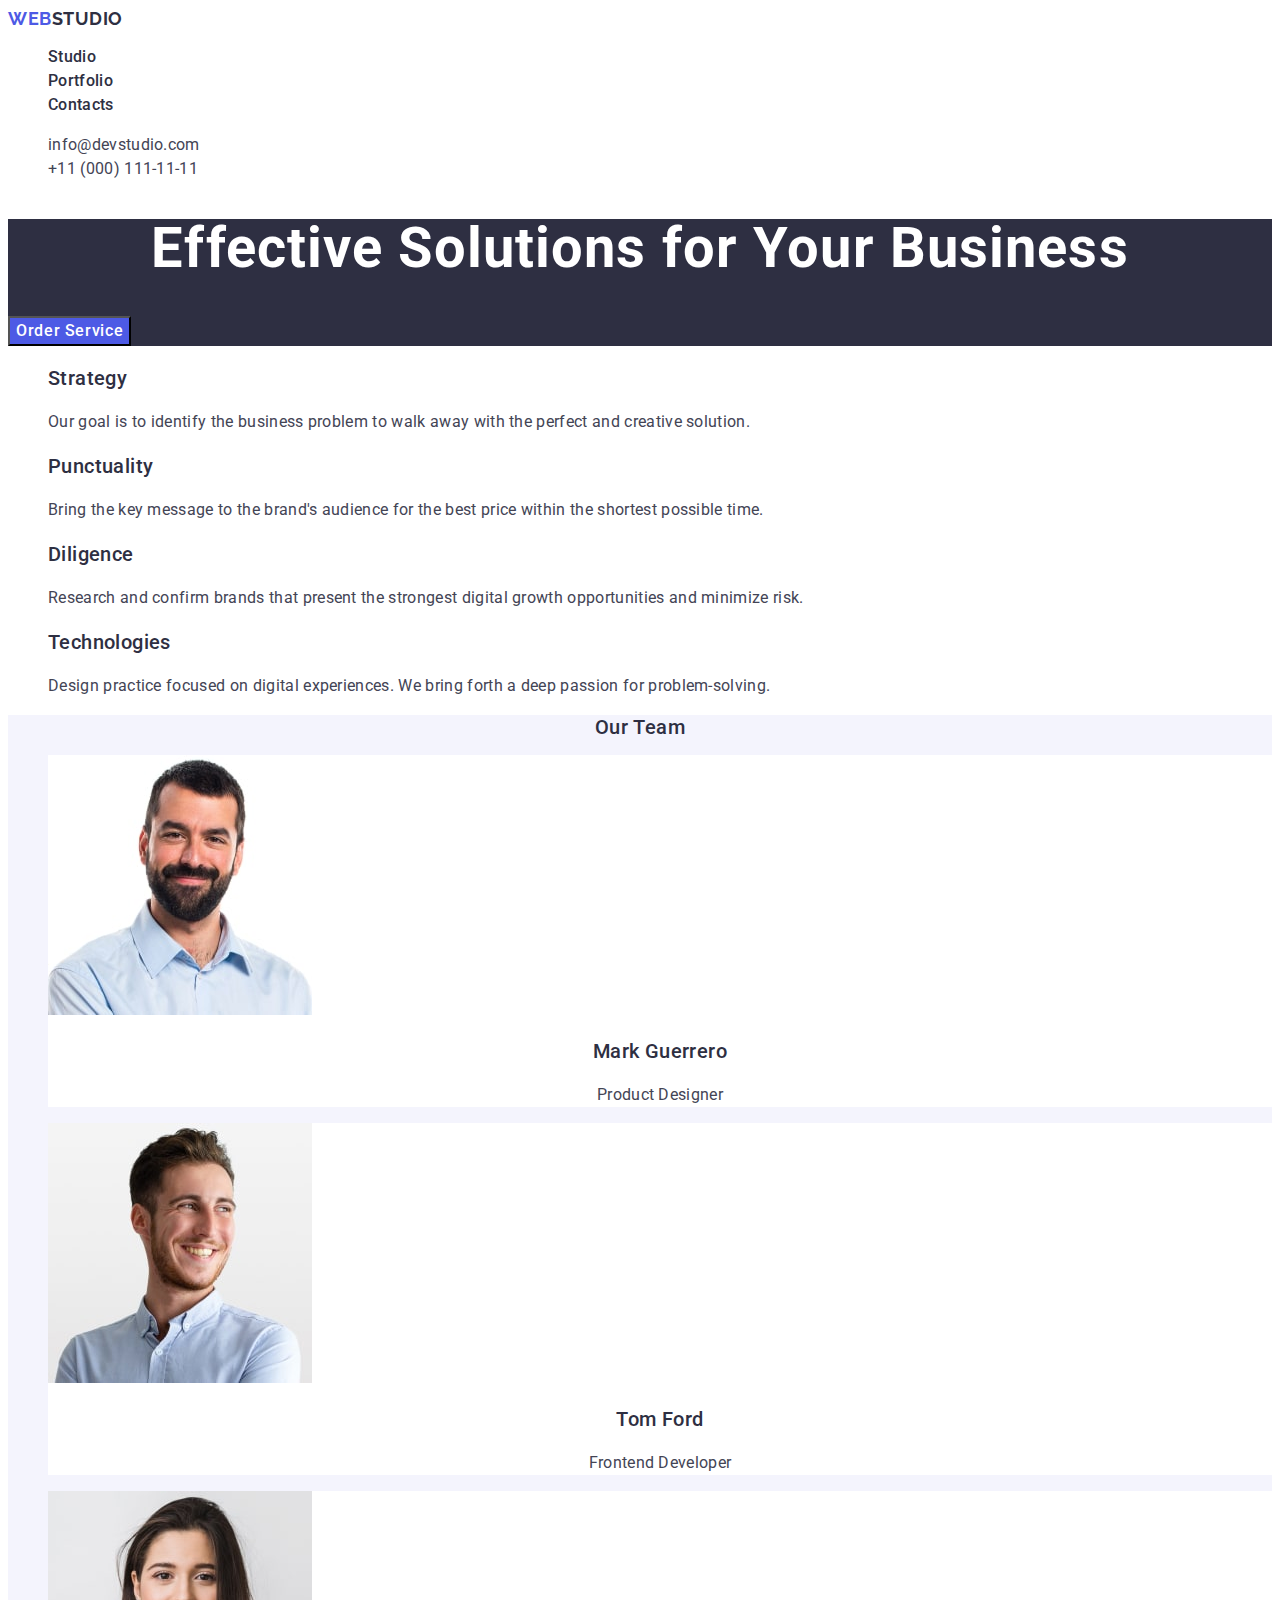
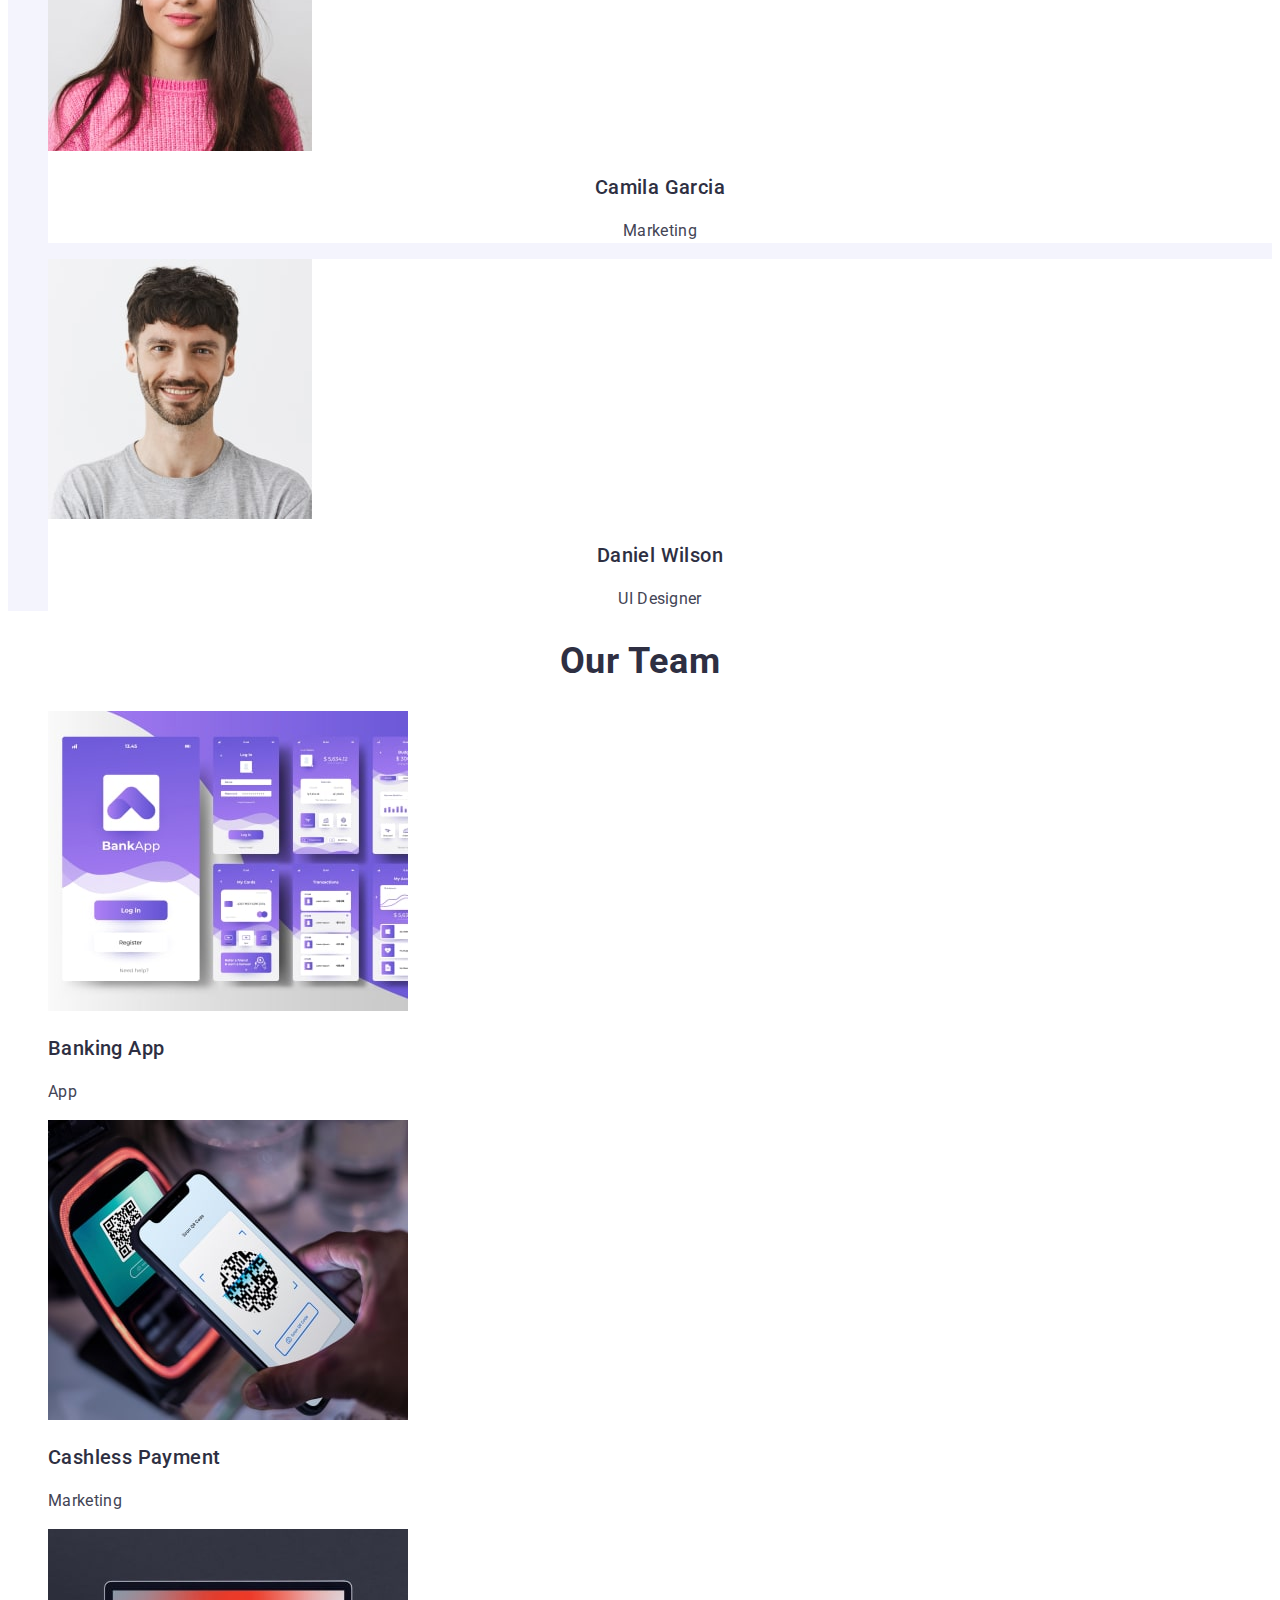
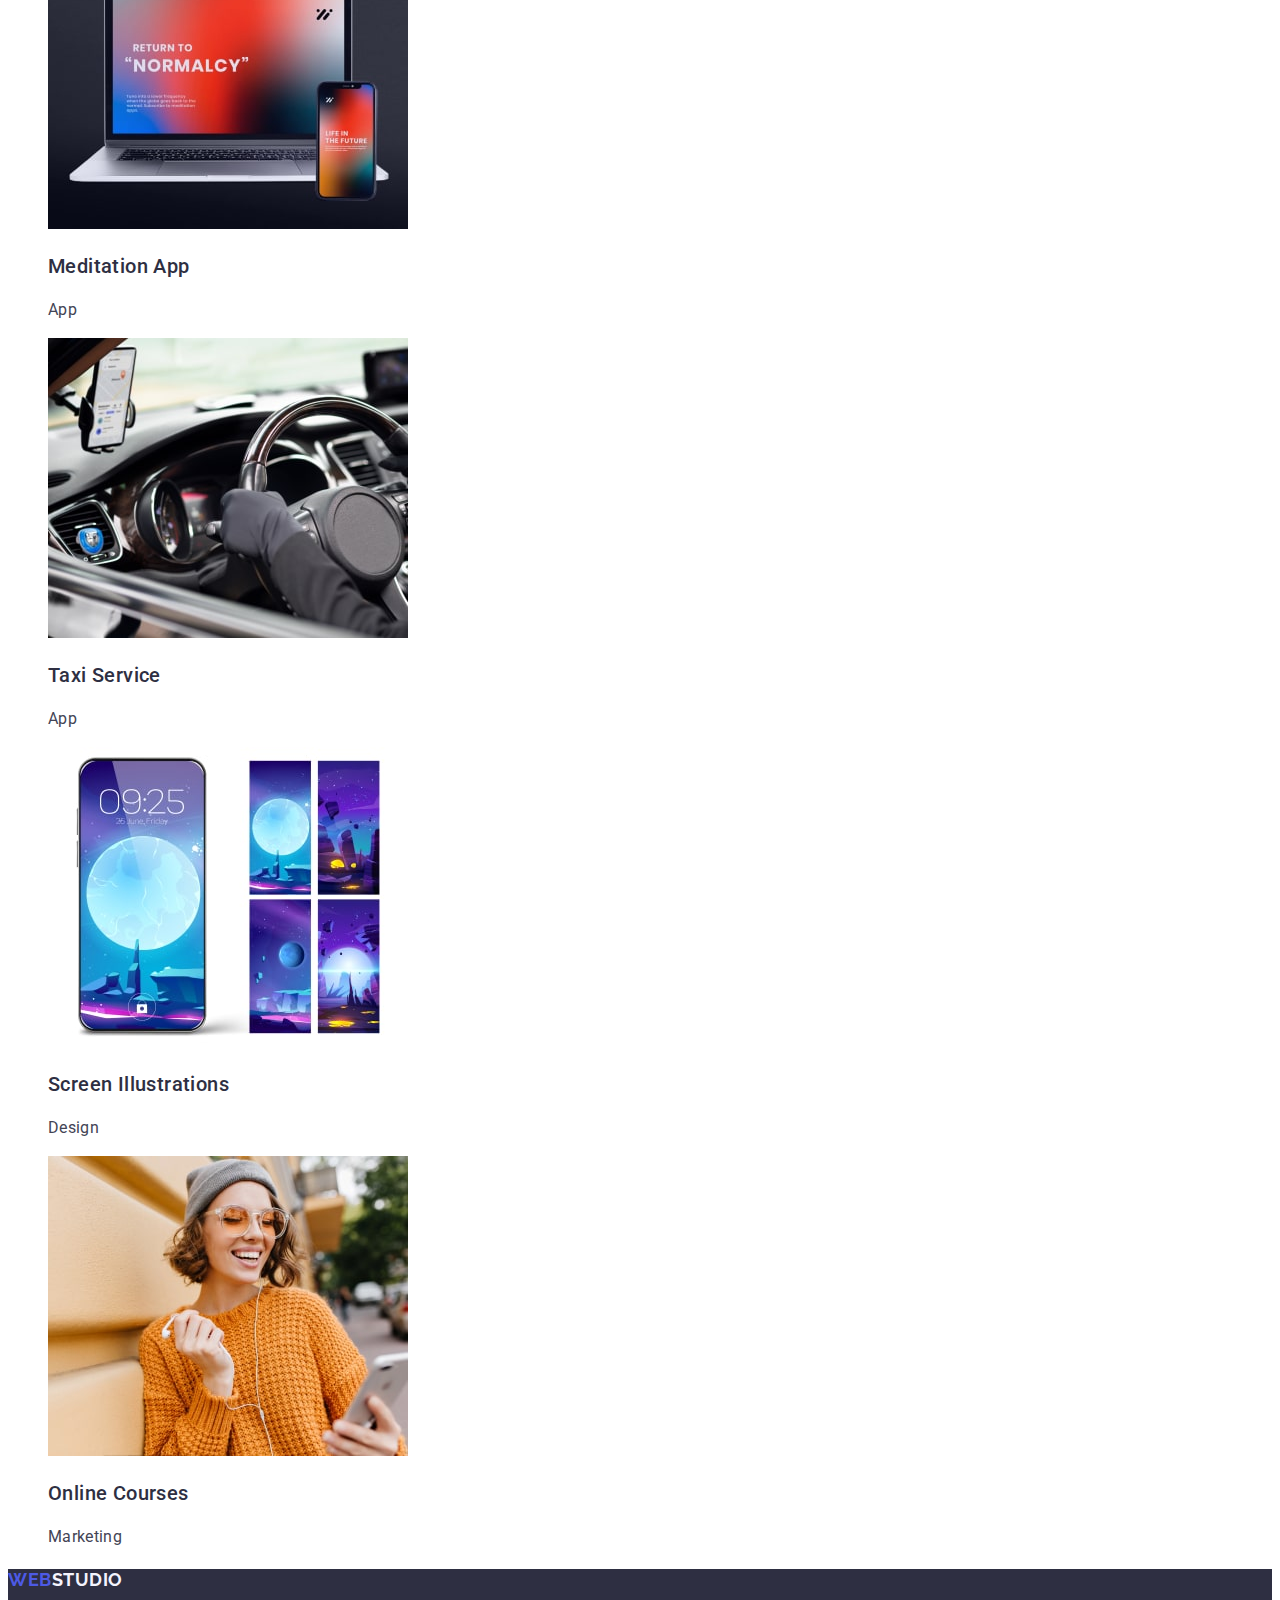
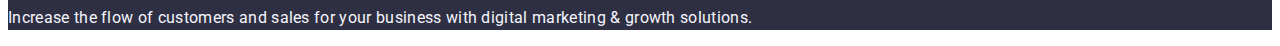
==== index.html @ 0f625dd1 "css style" ====
<!DOCTYPE html>
<html lang="en">
<head>
    <meta charset="UTF-8">
    <meta name="viewport" content="width=device-width, initial-scale=1.0">
    <title>Web Studio</title>

    <link rel="stylesheet" href="https://cdnjs.cloudflare.com/ajax/libs/modern-normalize/2.0.0/modern-normalize.min.css"
        integrity="sha512-4xo8blKMVCiXpTaLzQSLSw3KFOVPWhm/TRtuPVc4WG6kUgjH6J03IBuG7JZPkcWMxJ5huwaBpOpnwYElP/m6wg=="
        crossorigin="anonymous" referrerpolicy="no-referrer" />


    <link rel="stylesheet" href="./css/styles.css">
    <link rel="preconnect" href="https://fonts.googleapis.com">
    <link rel="preconnect" href="https://fonts.gstatic.com" crossorigin>
    <link href="https://fonts.googleapis.com/css2?family=Raleway:wght@700&family=Roboto:wght@400;500;700&display=swap"
        rel="stylesheet">
</head>
<!-- ======= HEADER ======= -->
<body>
    <header class="page-header">

        <nav class="header-nav">
            <a class="logo header-logo" href="./index.html">Web<span class="logo-part">Studio</span></a>
            <ul class="nav-list">
                <li class="nav-item"><a class="nav-link" href="./index.html">Studio</a></li>
                <li class="nav-item"><a class="nav-link" href="">Portfolio</a></li>
                <li class="nav-item"><a class="nav-link" href="">Contacts</a></li>
            </ul>
        </nav>
        <!-- ======= ADDRESS ======= -->
        <address class="contacts">
            <ul class="contacts-list">
                <li class="contacts-item"><a class="contacts-link" href="mailto:info@devstudio.com">info@devstudio.com</a></li>
                <li class="contacts-item"><a class="contacts-link" href="tel:+110001111111">+11 (000) 111-11-11</a></li>
            </ul>
        </address>
    </header>
    <main>
        <!-- ======= HERO ======= -->
<section class="page-hero">
    <h1 class="hero-title">Effective Solutions for Your Business</h1>
    <button class="order-service-button" type="button">Order Service</button>
</section>
<!-- ======= BENEFITS ======= -->
<section class="page-benefits">
    <ul class="subtitle">
        <li class="benefits">
            <h3 class="subtitle-benefits">Strategy</h3>
            <p class="info-benefits">Our goal is to identify the business
problem to walk away with the perfect and creative solution.</p>
        </li>
        <li class="benefits">
            <h3 class="subtitle-benefits">Punctuality</h3>
            <p class="info-benefits">Bring the key message to the brand's audience for the best price within the shortest possible time.</p>
        </li>
        <li class="benefits">
            <h3 class="subtitle-benefits">Diligence</h3>
            <p class="info-benefits">Research and confirm brands that present the strongest digital growth opportunities and minimize risk.</p>
        </li>
        <li class="benefits">
            <h3 class="subtitle-benefits">Technologies</h3>
            <p class="info-benefits">Design practice focused on digital experiences. We bring forth a deep passion for problem-solving.</p>
        </li>
    </ul>
</section>
<!-- ======= OUR TEAM ======= -->
 <section class="page-team">
    <h2 class="title-teame">Our Team</h2>
    <ul class="team-info">
        <li class="person-page">
            <img src="./images/Mark-min.jpg" width="264" height="260" alt="Mark Guerrero"
>
            <h3 class="team-person-name" >Mark Guerrero</h3>
            <p class="team-person-info">Product Designer</p>
        </li>
        <li class="person-page">
            <img src="./images/Tom-min.jpg" width="264" height="260" alt="Tom Ford">
            <h3 class="team-person-name" >Tom Ford</h3>
            <p class="team-person-info">Frontend Developer</p>
        </li>
        <li class="person-page">
            <img src="./images/Camila-min.jpg" width="264" height="260" alt="Camila Garcia">
            <h3 class="team-person-name" >Camila Garcia</h3>
            <p class="team-person-info">Marketing</p>
        </li>
        <li class="person-page">
            <img src="./images/Daniel-min.jpg" width="264" height="260" alt="Daniel Wilson">
            <h3 class="team-person-name" >Daniel Wilson</h3>
            <p class="team-person-info">UI Designer</p>
        </li>
    </ul>
 </section>

<!-- ======= OUR PORTFOLIO ======= -->

<section class="page-portfolio">
    <h2 class="title-portfolio">Our Team</h2>
    <ul class="subtitle-portfolio">
        <li class="info-portfolio">
            <img src="./images/img1.jpg" width="360" height="300" alt="img1">
                <h3 class="caption-portfolio">Banking App</h3>
                    <p class="desc-caption-portfolio">App</p>
        </li>
        <li class="info-portfolio">
            <img src="./images/img2jpg.jpg" width="360" height="300" alt="img2">
                <h3 class="caption-portfolio">Cashless Payment</h3>
                    <p class="desc-caption-portfolio">Marketing</p>
        </li>
        <li class="info-portfolio">
            <img src="./images/img3.jpg" width="360" height="300" alt="img3">
                <h3 class="caption-portfolio">Meditation App</h3>
                    <p class="desc-caption-portfolio">App</p>
        </li>
        <li class="info-portfolio">
            <img src="./images/img4.jpg" width="360" height="300" alt="img4">
                <h3 class="caption-portfolio">Taxi Service</h3>
                    <p class="desc-caption-portfolio">App</p>
        </li>
        <li class="info-portfolio">
            <img src="./images/img5.jpg" width="360" height="300" alt="img5">
                <h3 class="caption-portfolio">Screen Illustrations</h3>
                    <p class="desc-caption-portfolio">Design</p>
                
        </li>
        <li class="info-portfolio">
            <img src="./images/img6.jpg" width="360" height="300" alt="img6">
                <h3 class="caption-portfolio">Online Courses</h3>
                    <p class="desc-caption-portfolio">Marketing</p>
        </li>
    </ul>

</section>

    </main>

    <!-- ======= FOOTER ======= -->

<footer class="page-footer">
    <a class="page-logo-footer" href="./index.html">Web<Studio class="logo-part">Studio</span></a>
    <p class="text-footer">Increase the flow of customers and sales for your business with digital marketing & growth solutions.</p>
</footer>
</body>
</html>
---- css/styles.css ----
body{
    font-family: "Roboto", sans-serif;
    color:#434455;
    background-color: #fff;
}

ul, ol {list-style-type: none;}
a {text-decoration: none;}

/* ======= HEADER STYLES ======= */
.logo {
    font-family: "Raleway", sans-serif;
        font-weight: 700;
        font-size: 18px;
        line-height: 1.17;
        letter-spacing: 0.03em;
        text-transform: uppercase;
        color: #4d5ae5;
}
.header-logo .logo-part{
    color: #2e2f42
}

.nav-link {
        font-weight: 500;
        font-size: 16px;
        line-height: 1.5;
        letter-spacing: 0.02em;
        color: #2e2f42;
}
.nav-link:hover, 
.nav-link:focus
{color: #404bbf;}
.contacts {font-style: normal;}

/* ======= ADDRESS STYLES ======= */

.contacts-link {
    font-size: 16px;
    line-height: 1.5;
    letter-spacing: 0.02em;
    color: #434455;}

        .contacts-link:hover,
        .contacts-link:focus {
            color: #404bbf;
        }

                /* ======= HERO STYLES ======= */

.page-hero {background-color: #2e2f42;}

.hero-title {
    font-weight: 700;
    font-size: 56px;
    line-height: 1.07;
    letter-spacing: 0.02em;
    text-align: center;
    color: #fff;}

.order-service-button {
    font-family: "Roboto", sans-serif;
    font-weight: 500;
    font-size: 16px;
    line-height: 1.5;
    letter-spacing: 0.04em;
    background-color: #4d5ae5;
    color: #fff;}

        .order-service-button:hover,
        .order-service-button:focus {
            background-color: #4d5ae5;
            color: #fff;
        }


             /* ======= BENEFITS STYLES ======= */
                    
                         .subtitle-benefits {
                            font-weight: 500;
                            font-size: 20px;
                            line-height: 1.2;
                            letter-spacing: 0.02em;
                            color: #2e2f42;}
            
                         .info-benefits {
                            font-weight: 400;
                                font-size: 16px;
                                line-height: 1.5;
                                letter-spacing: 0.02em;
                                color: #434455;
                         }

      /* ======= TEAM STYLES ======= */

          .page-team {
            background-color: #f4f4fd;
          }
    
          .title-teame {
            font-weight: 500;
                font-size: 20px;
                line-height: 1.2;
                letter-spacing: 0.02em;
                text-align: center;
                color: #2e2f42;
          }
    
          .person-page {
            background-color: #fff;
          }
    
          .team-person-name {
            font-weight: 500;
                font-size: 20px;
                line-height: 1.2;
                letter-spacing: 0.02em;
                text-align: center;
                color: #2e2f42;
          }
    
          .team-person-info {
            font-weight: 400;
                font-size: 16px;
                line-height: 1.5;
                letter-spacing: 0.02em;
                text-align: center;
                color: #434455;
          }

                  /* ======= PORTFOLIO STYLES ======= */

  .title-portfolio {
    font-weight: 700;
        font-size: 36px;
        line-height: 1.11111;
        letter-spacing: 0.02em;
        text-align: center;
        color: #2e2f42;
  }

  .subtitle-portfolio {
    font-weight: 500;
        font-size: 20px;
        line-height: 1.2;
        letter-spacing: 0.02em;
        color: #2e2f42;
  }

  .info-portfolio {
    background-color: #fff;
  }

  .caption-portfolio {
    font-weight: 500;
        font-size: 20px;
        line-height: 1.2;
        letter-spacing: 0.02em;
        color: #2e2f42;
  }

  .desc-caption-portfolio {
    font-weight: 400;
        font-size: 16px;
        line-height: 1.5;
        letter-spacing: 0.02em;
        color: #434455;
  }

  /* ======= FOOTER STYLES ======= */

  .page-footer {
    background-color: #2e2f42;
  }

  .page-logo-footer {
    font-family: "Raleway", sans-serif;
        font-weight: 700;
        font-size: 18px;
        line-height: 1.17;
        letter-spacing: 0.03em;
        text-transform: uppercase;
        color: #4d5ae5;
  }

  .logo-part {
    color: #f4f4fd;
  }

  .text-footer {
    font-family: "Roboto", sans-serif;
        font-weight: 400;
        font-size: 16px;
        line-height: 1.5;
        letter-spacing: 0.02em;
        color: #f4f4fd;
  }
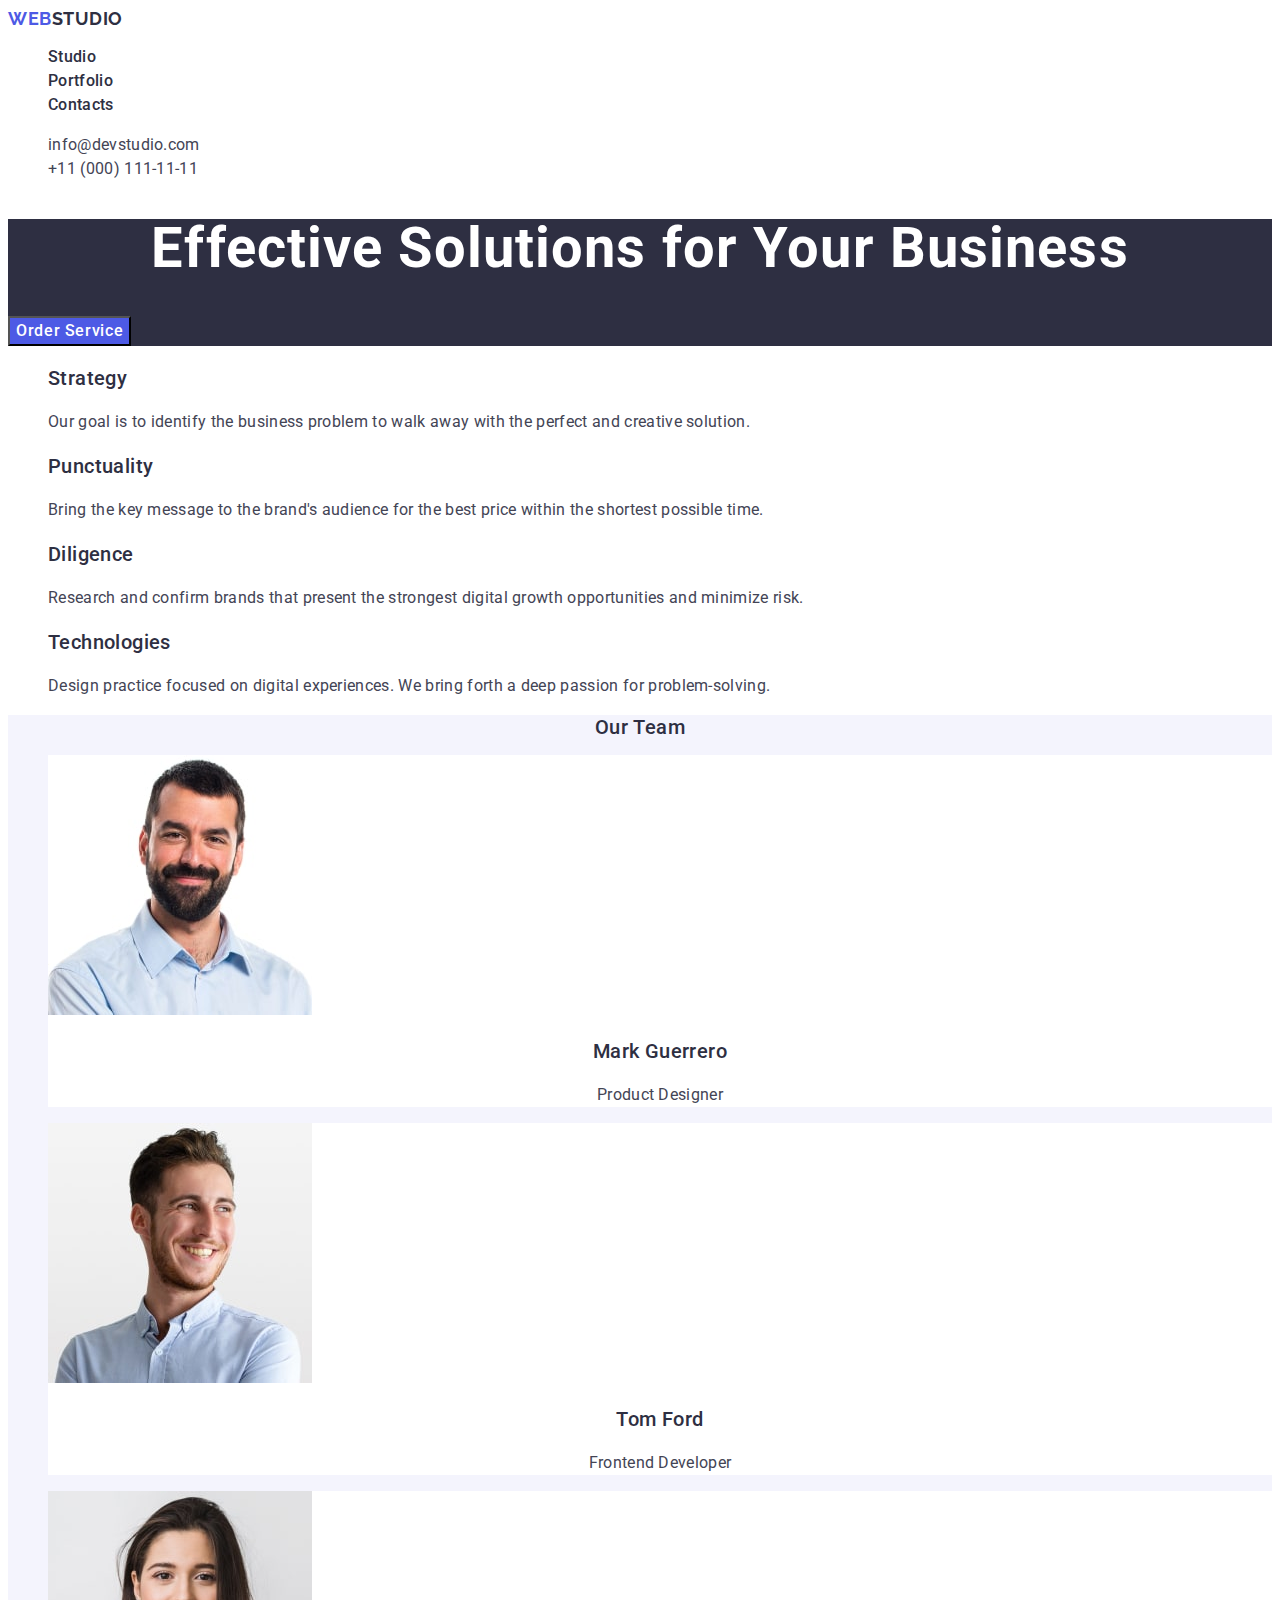
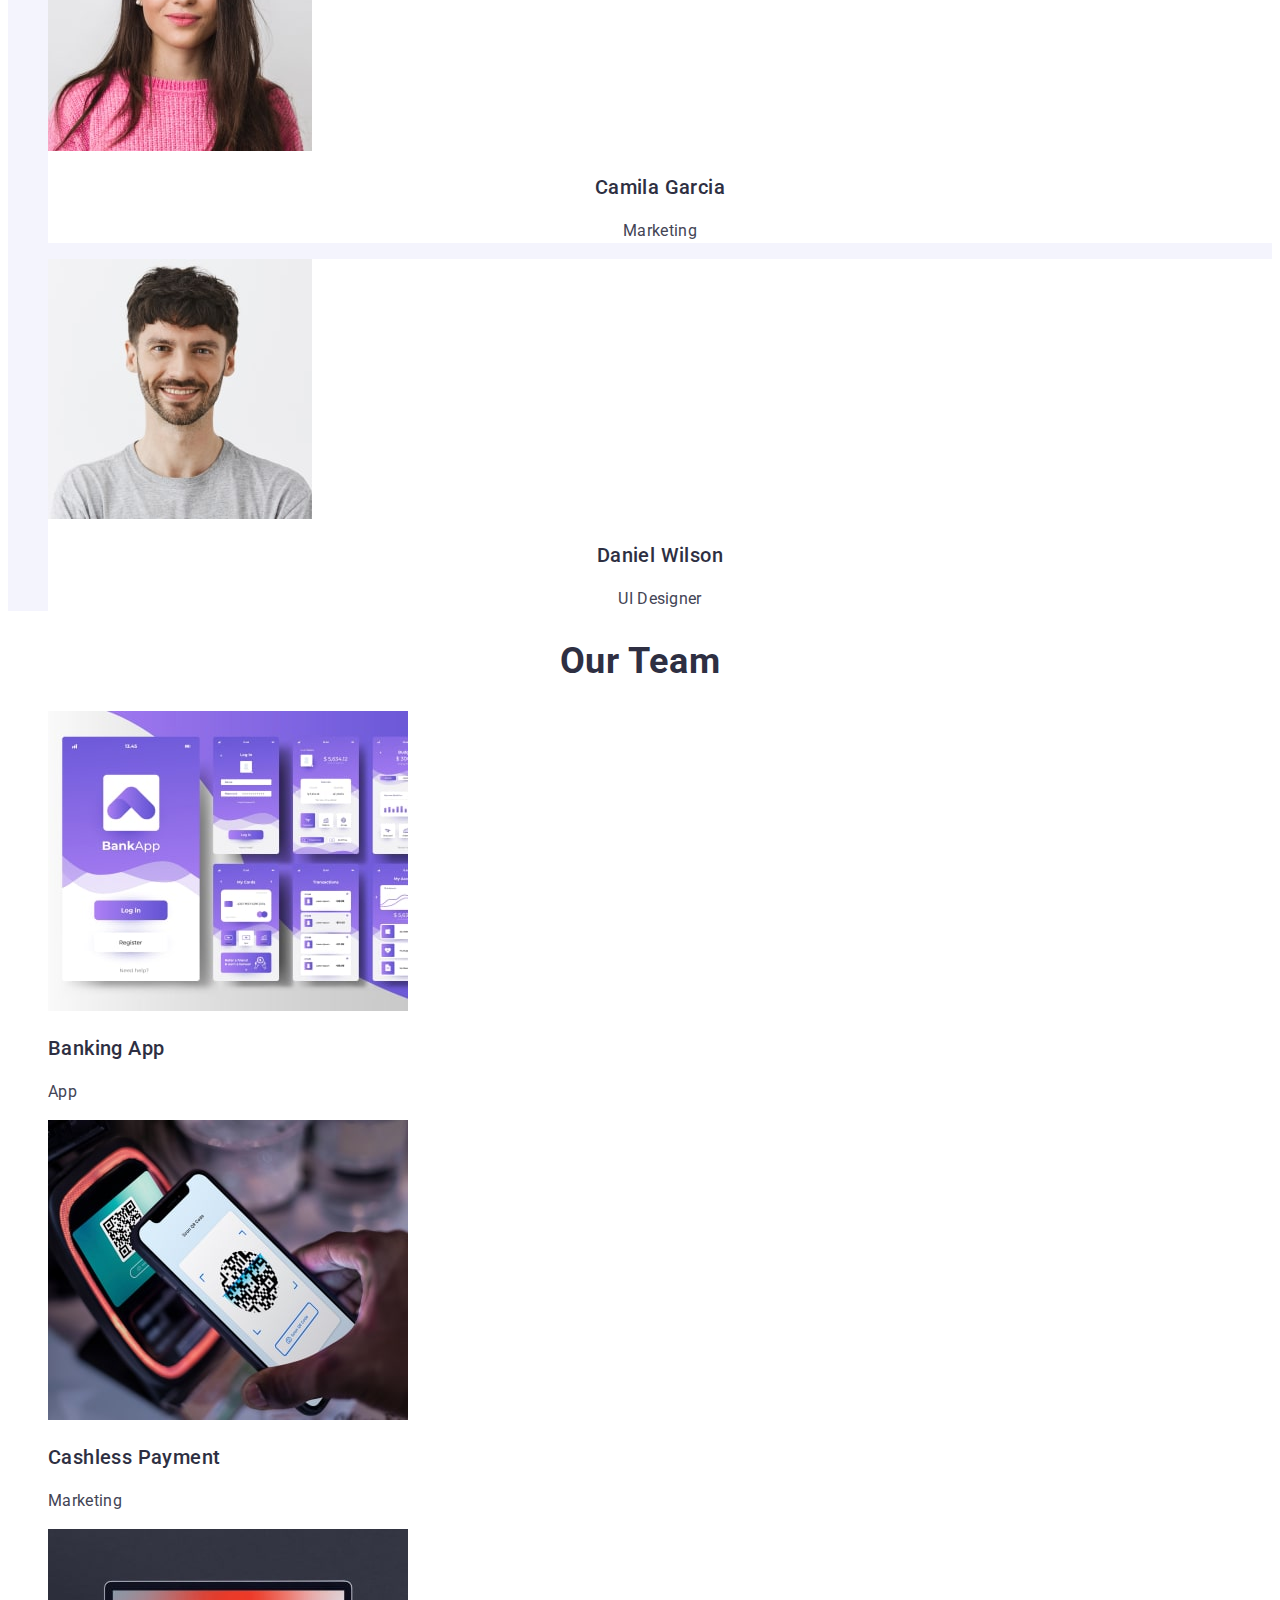
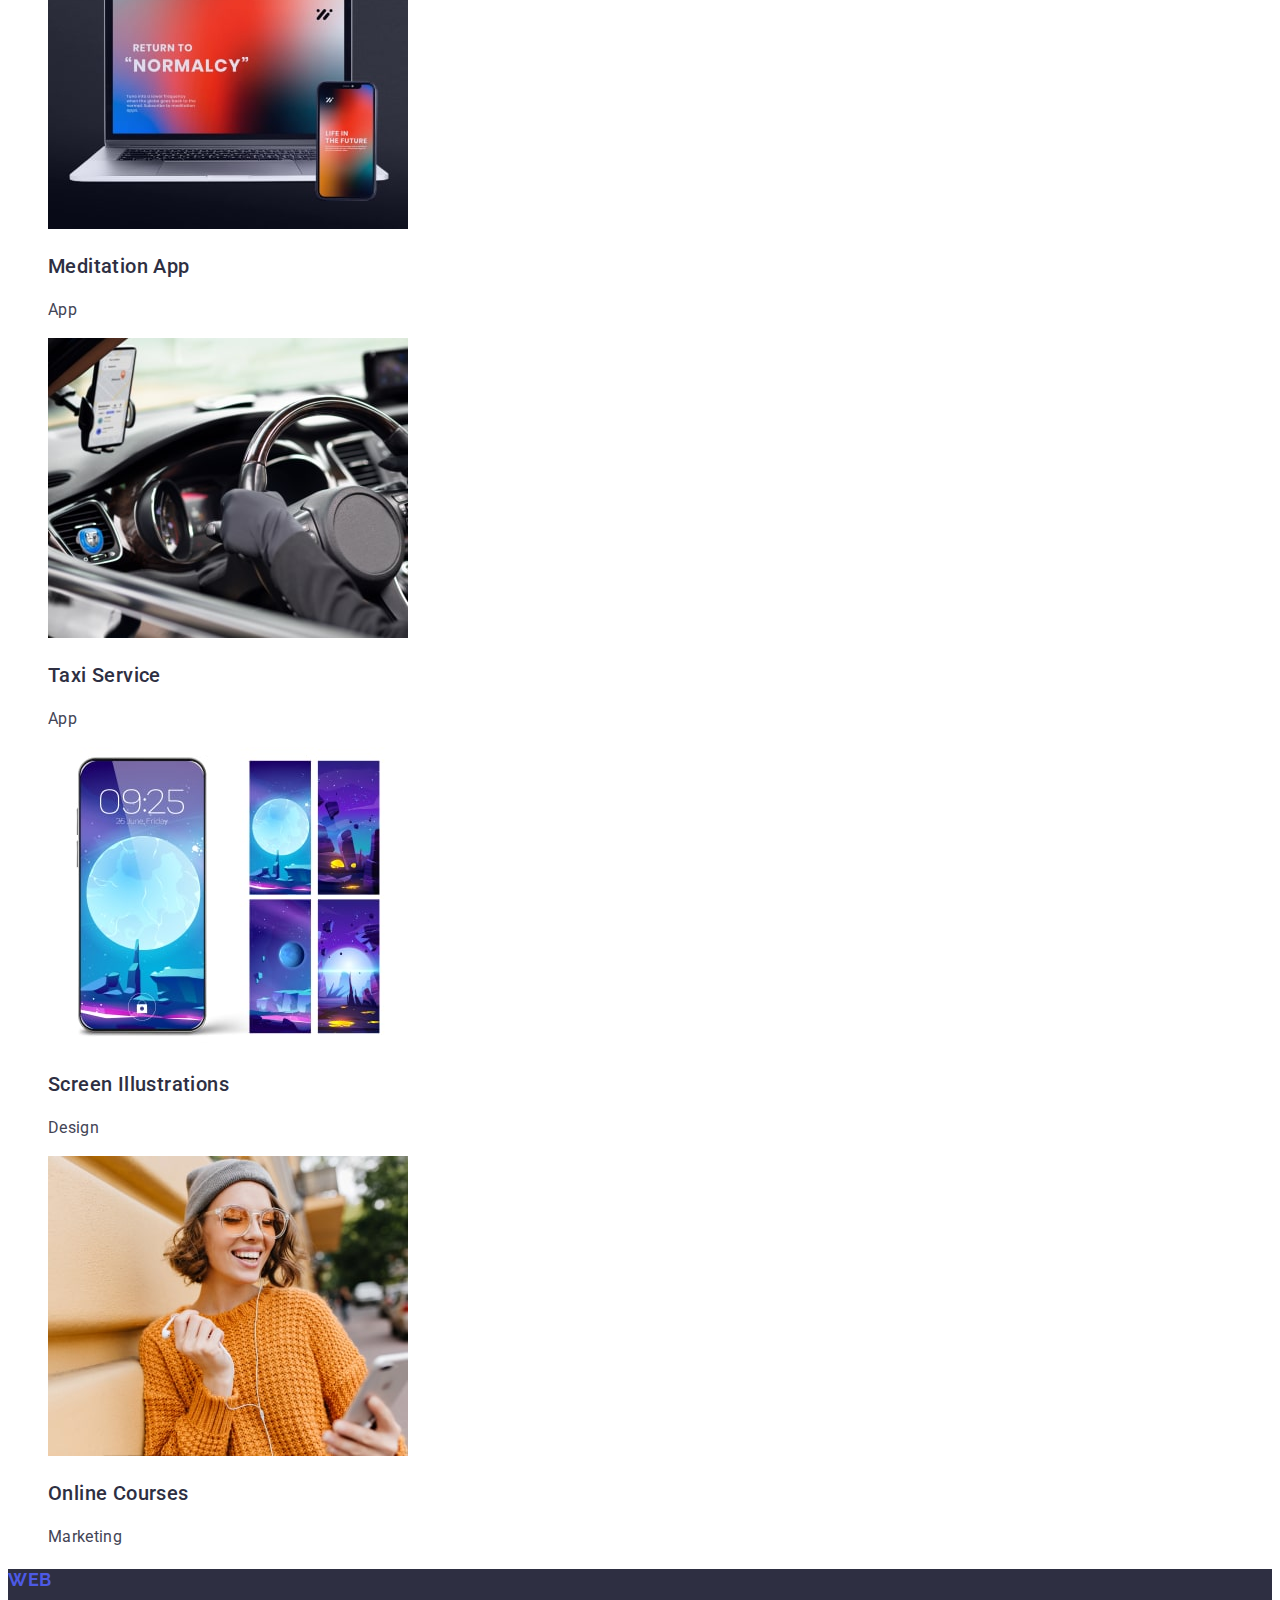
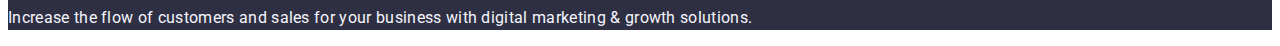
==== commit 6745f28f: "css style" ====
--- a/index.html
+++ b/index.html
@@ -137,7 +137,7 @@
     <!-- ======= FOOTER ======= -->
 
 <footer class="page-footer">
-    <a class="page-logo-footer" href="./index.html">Web<Studio class="logo-part">Studio</span></a>
+    <a class="page-logo-footer" href="./index.html">Web<Studio class="logo-part"></span></a>
     <p class="text-footer">Increase the flow of customers and sales for your business with digital marketing & growth solutions.</p>
 </footer>
 </body>
--- a/css/styles.css
+++ b/css/styles.css
@@ -66,11 +66,13 @@
     line-height: 1.5;
     letter-spacing: 0.04em;
     background-color: #4d5ae5;
-    color: #fff;}
+    color: #fff;
+    cursor: pointer;
+}
 
         .order-service-button:hover,
         .order-service-button:focus {
-            background-color: #4d5ae5;
+            background-color: #404BBF;
             color: #fff;
         }
 
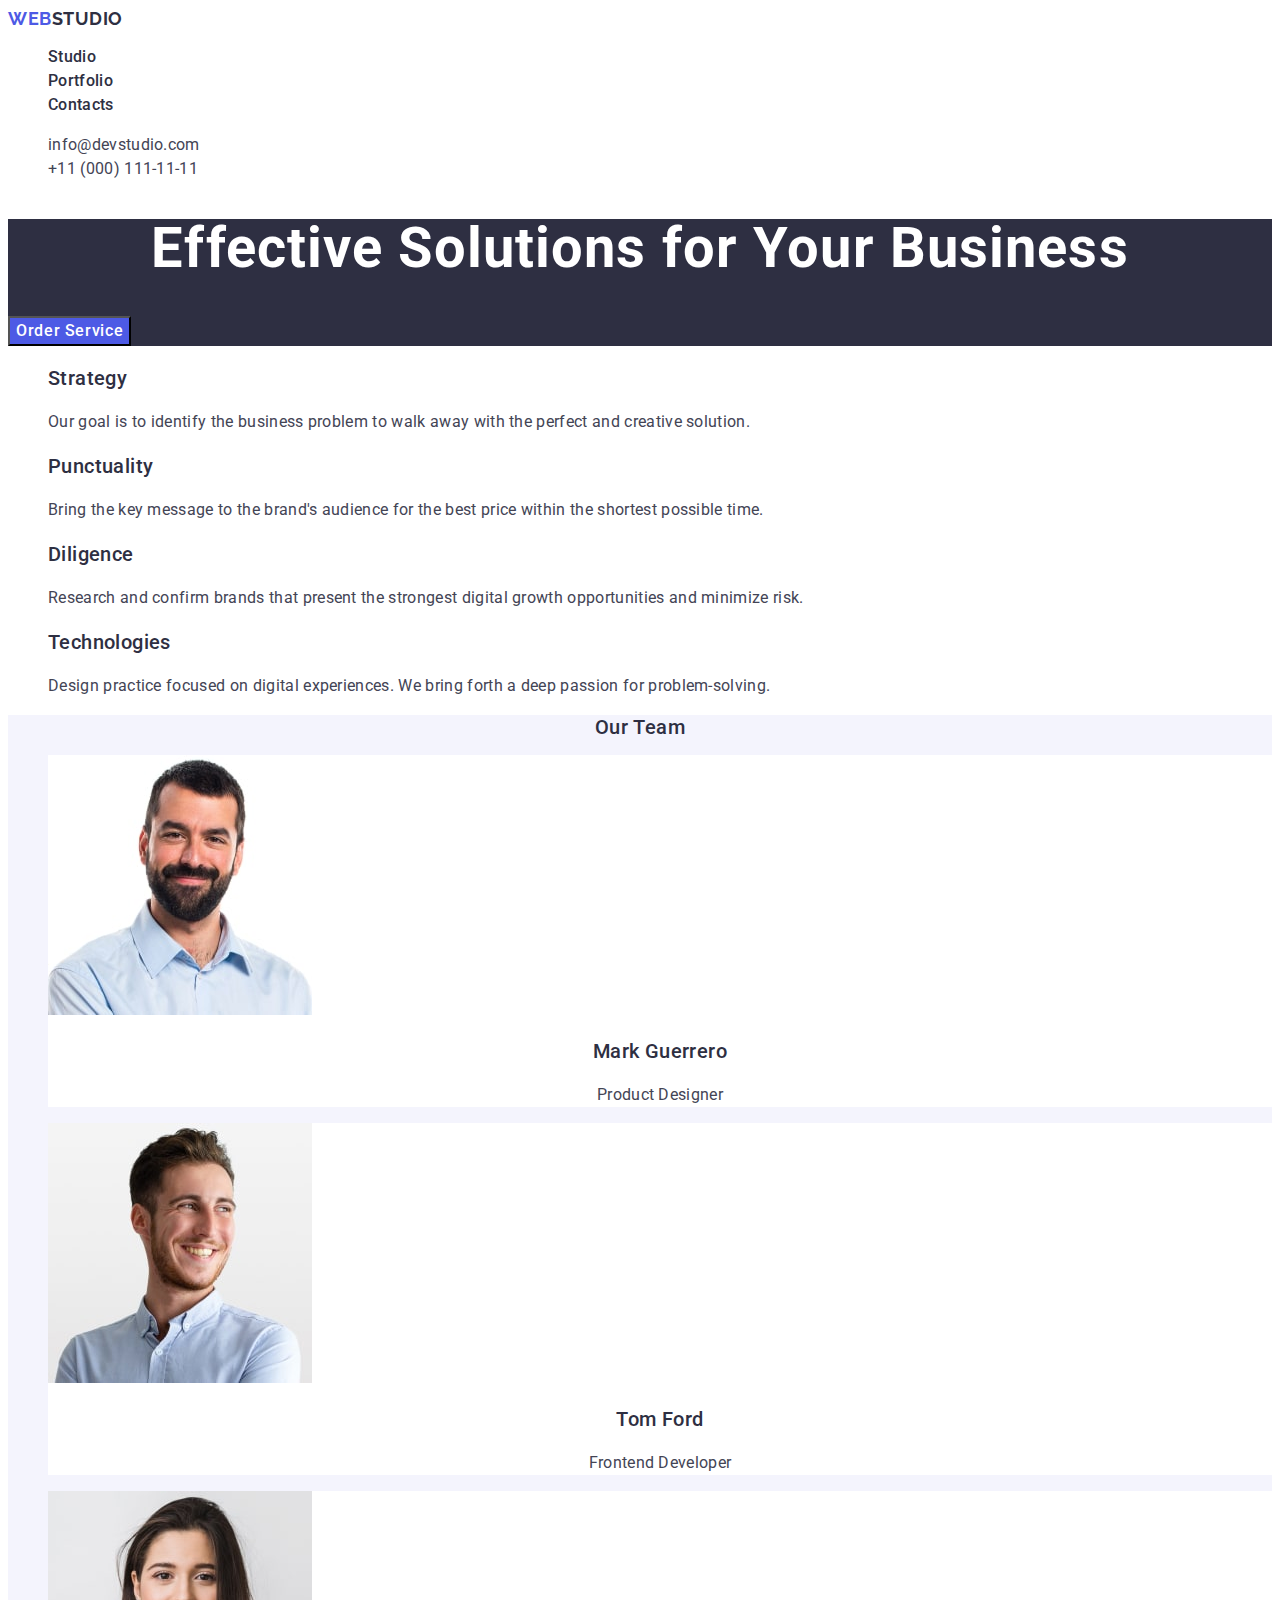
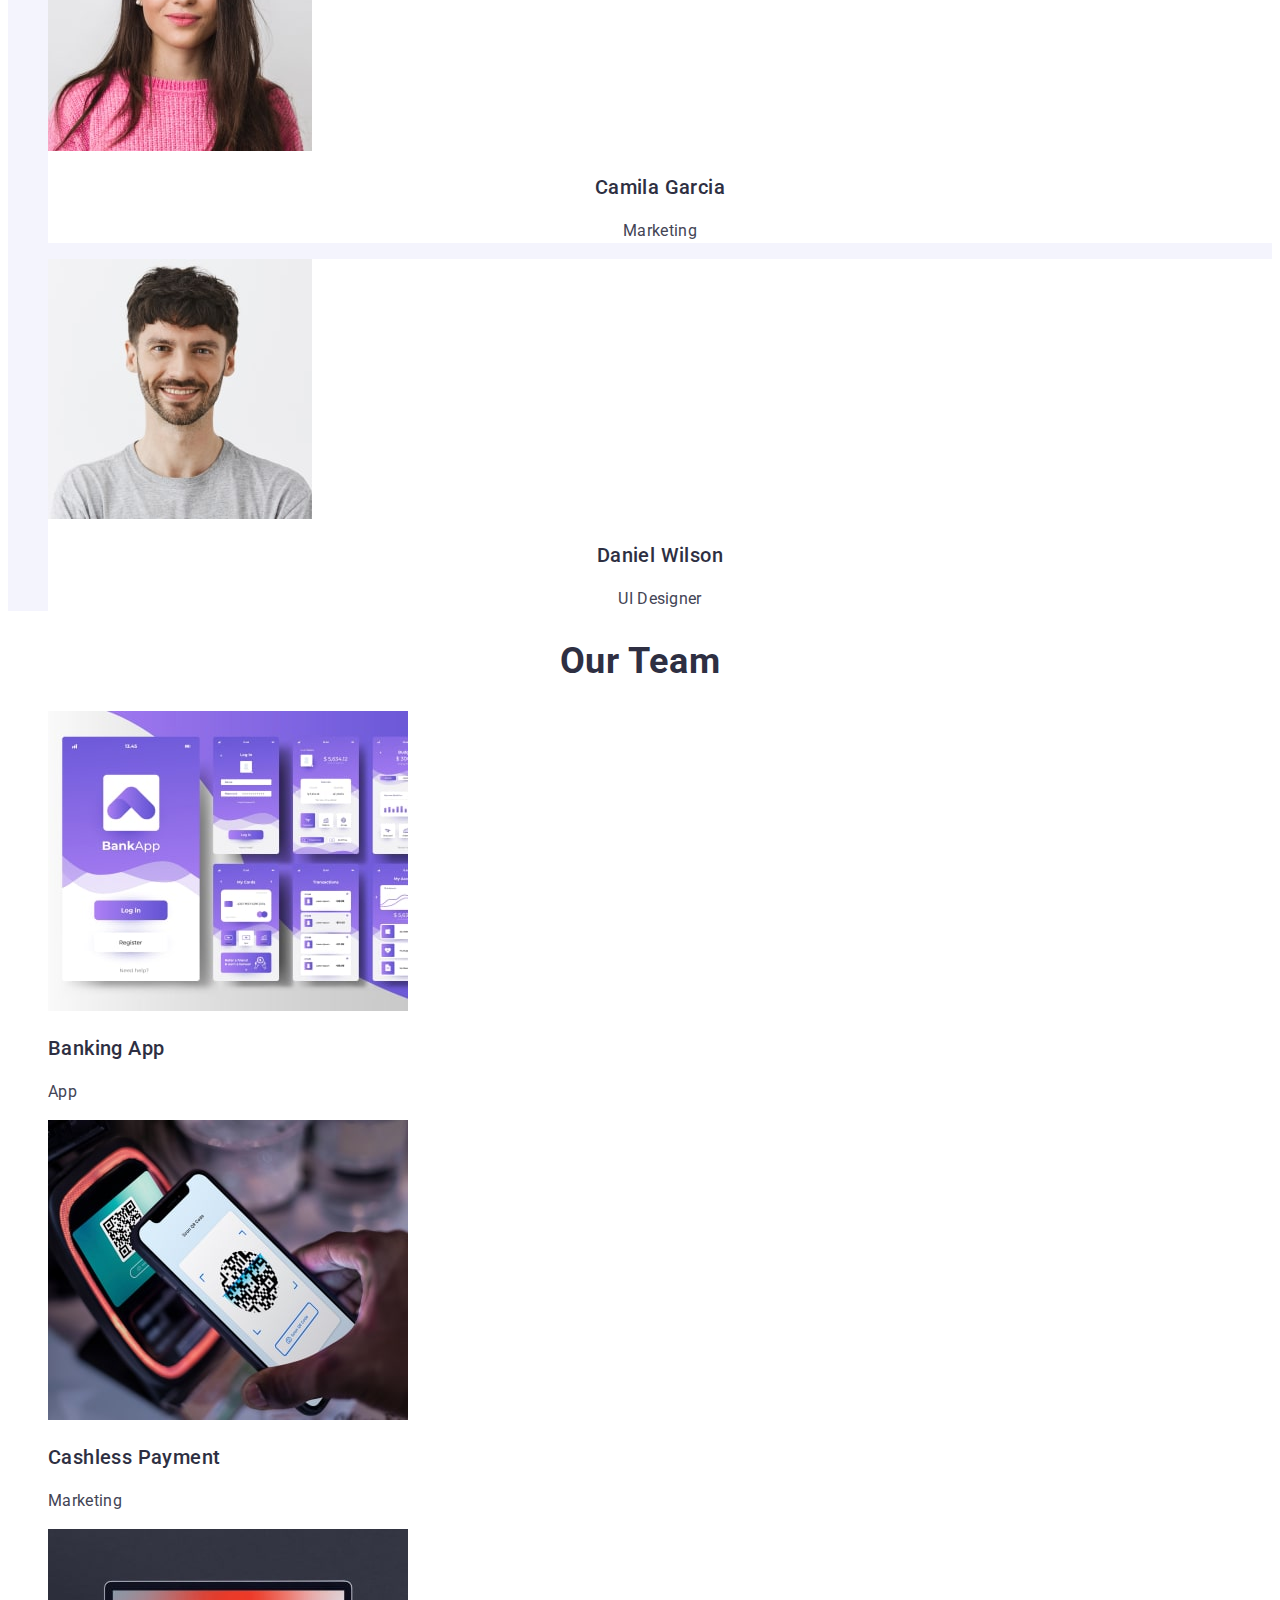
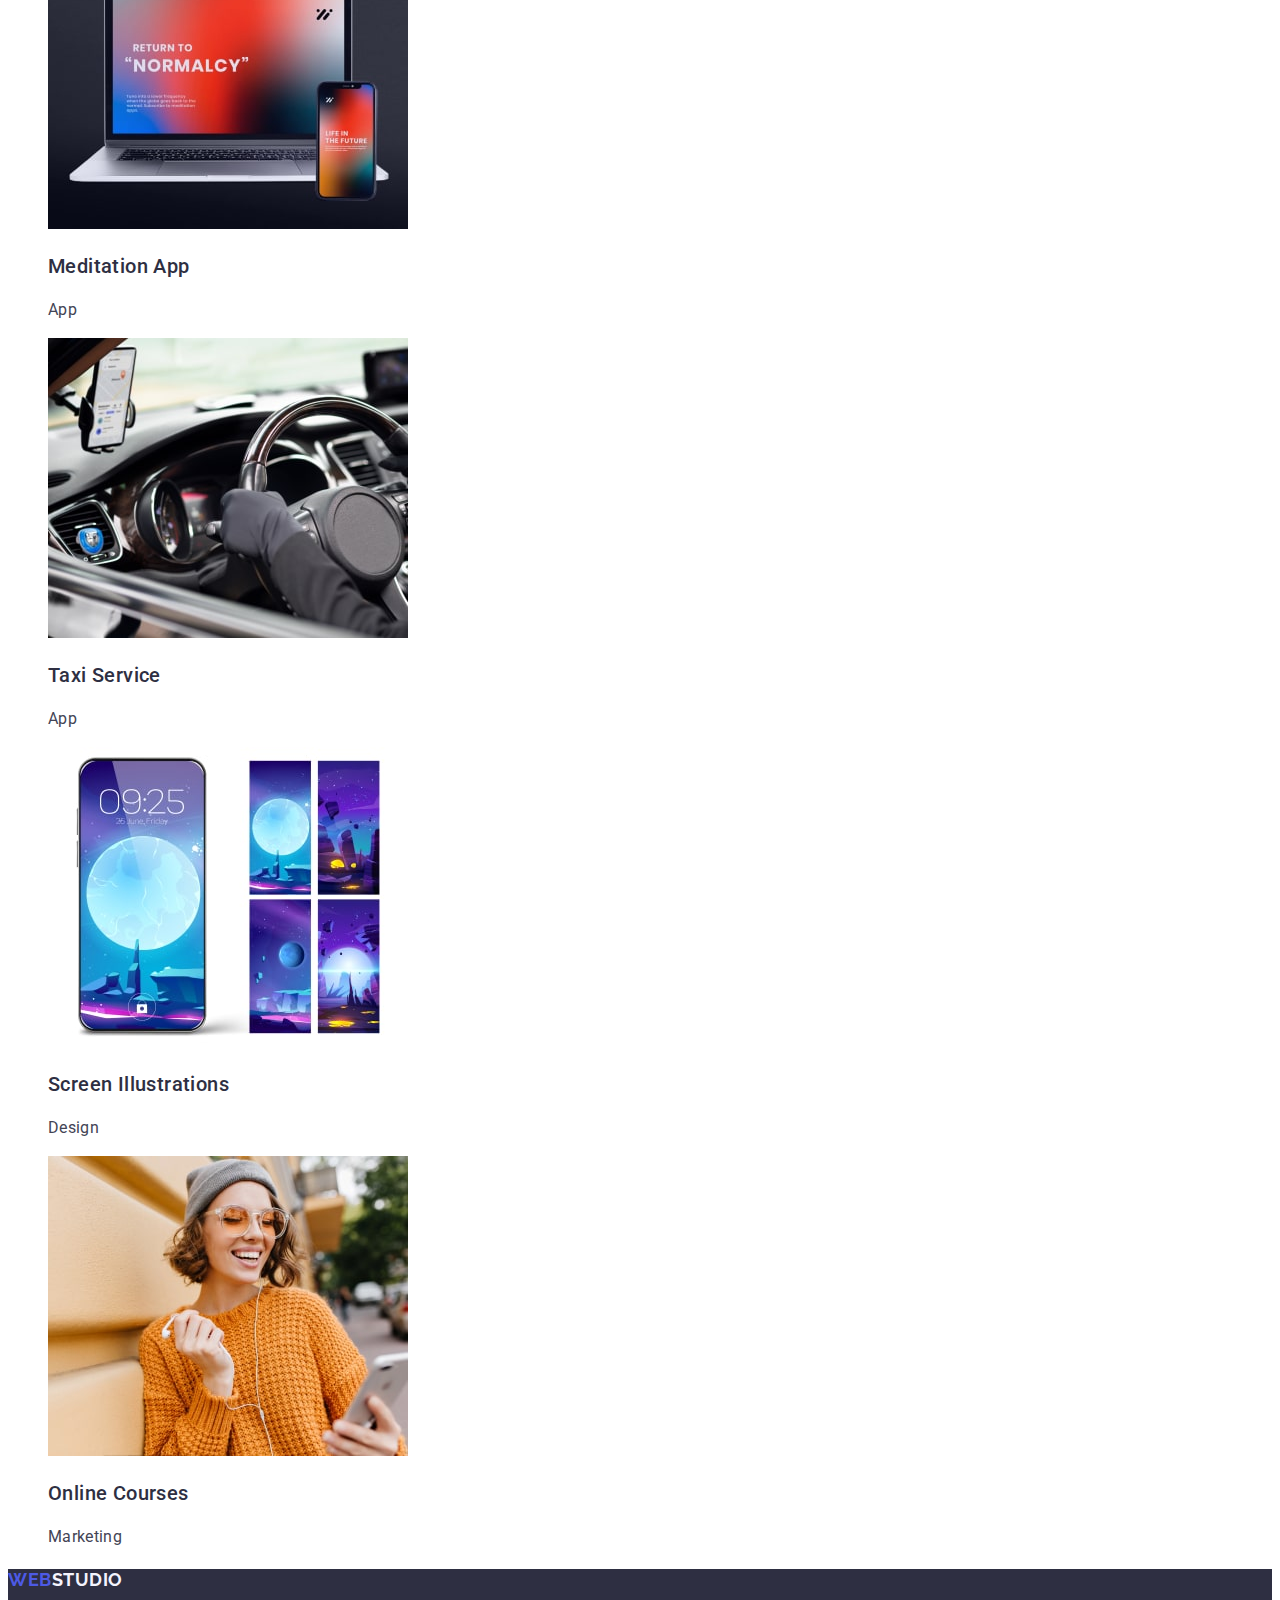
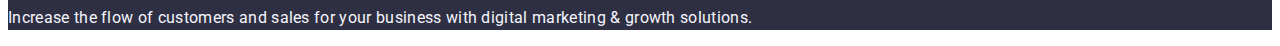
==== commit 2fa5debb: "css style" ====
--- a/index.html
+++ b/index.html
@@ -137,7 +137,7 @@
     <!-- ======= FOOTER ======= -->
 
 <footer class="page-footer">
-    <a class="page-logo-footer" href="./index.html">Web<Studio class="logo-part"></span></a>
+    <a class="page-logo-footer" href="./index.html">Web<span class="logo-part">Studio</span></a>
     <p class="text-footer">Increase the flow of customers and sales for your business with digital marketing & growth solutions.</p>
 </footer>
 </body>
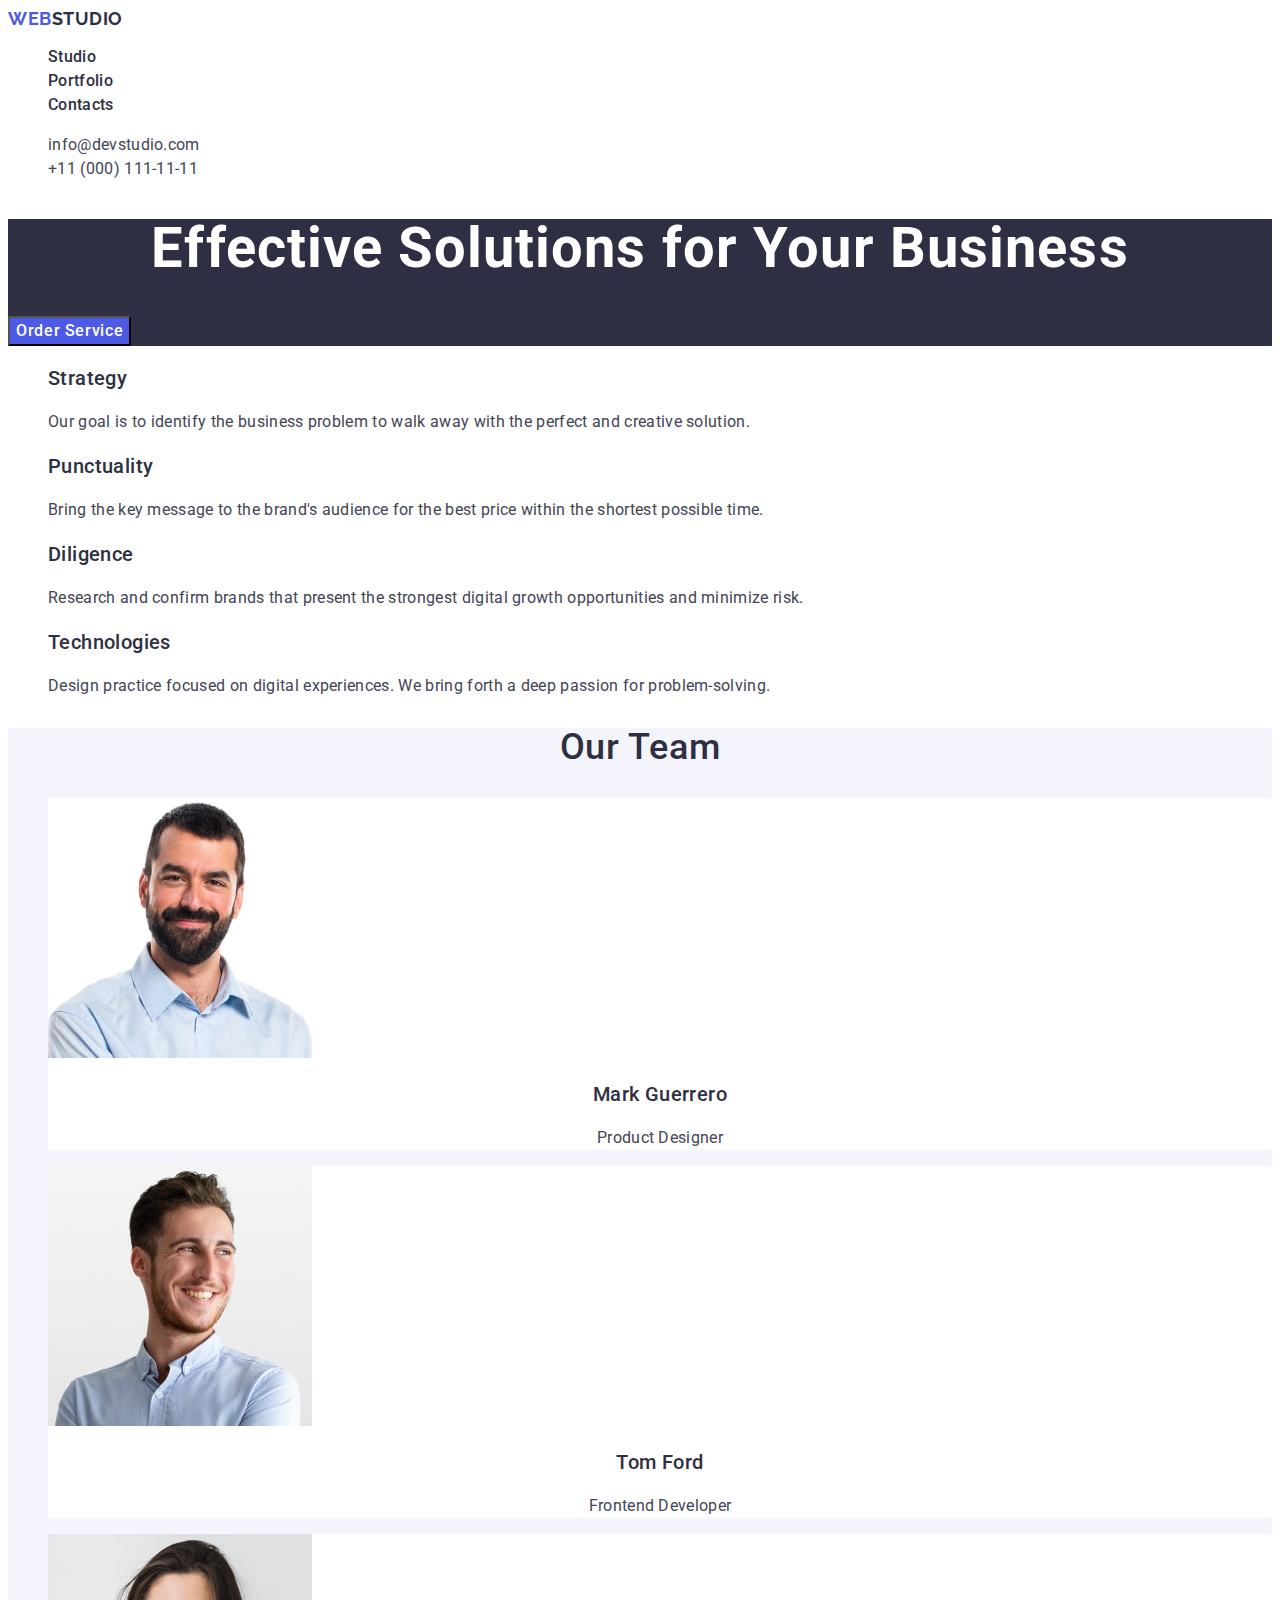
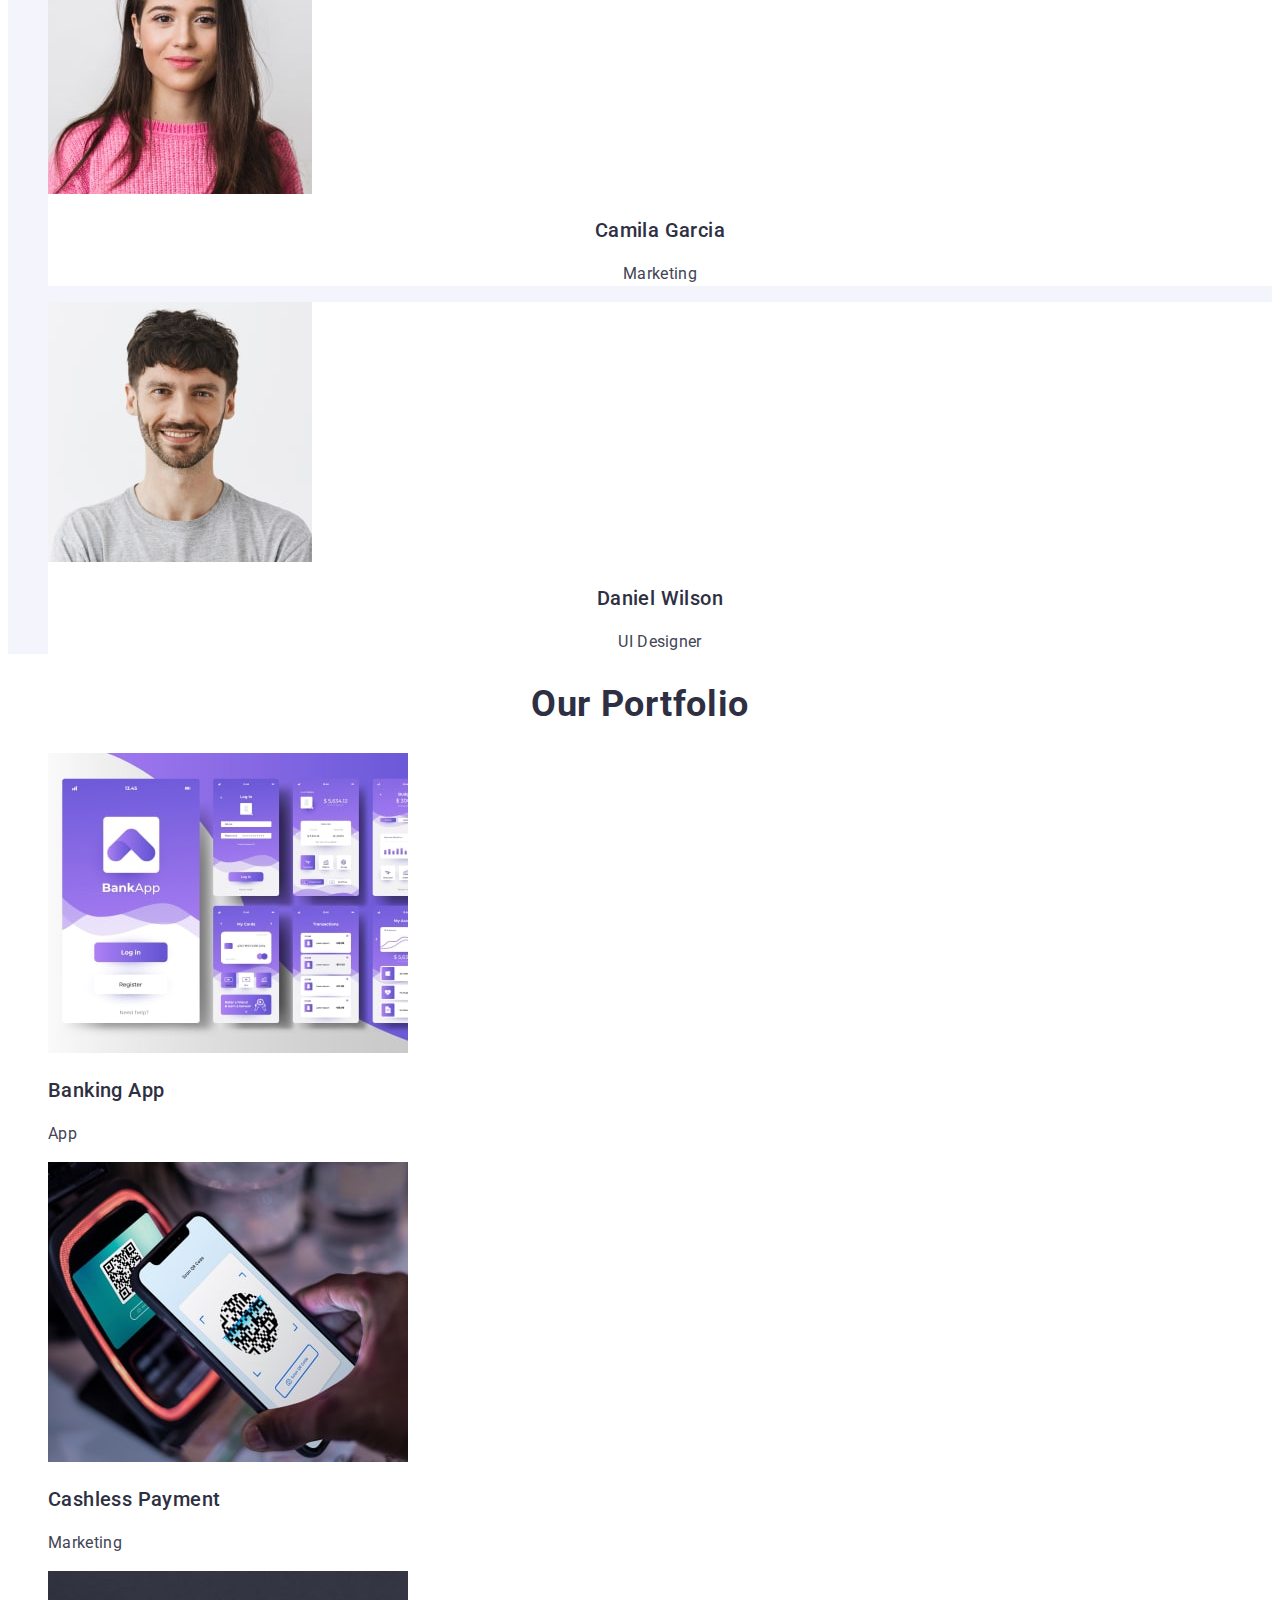
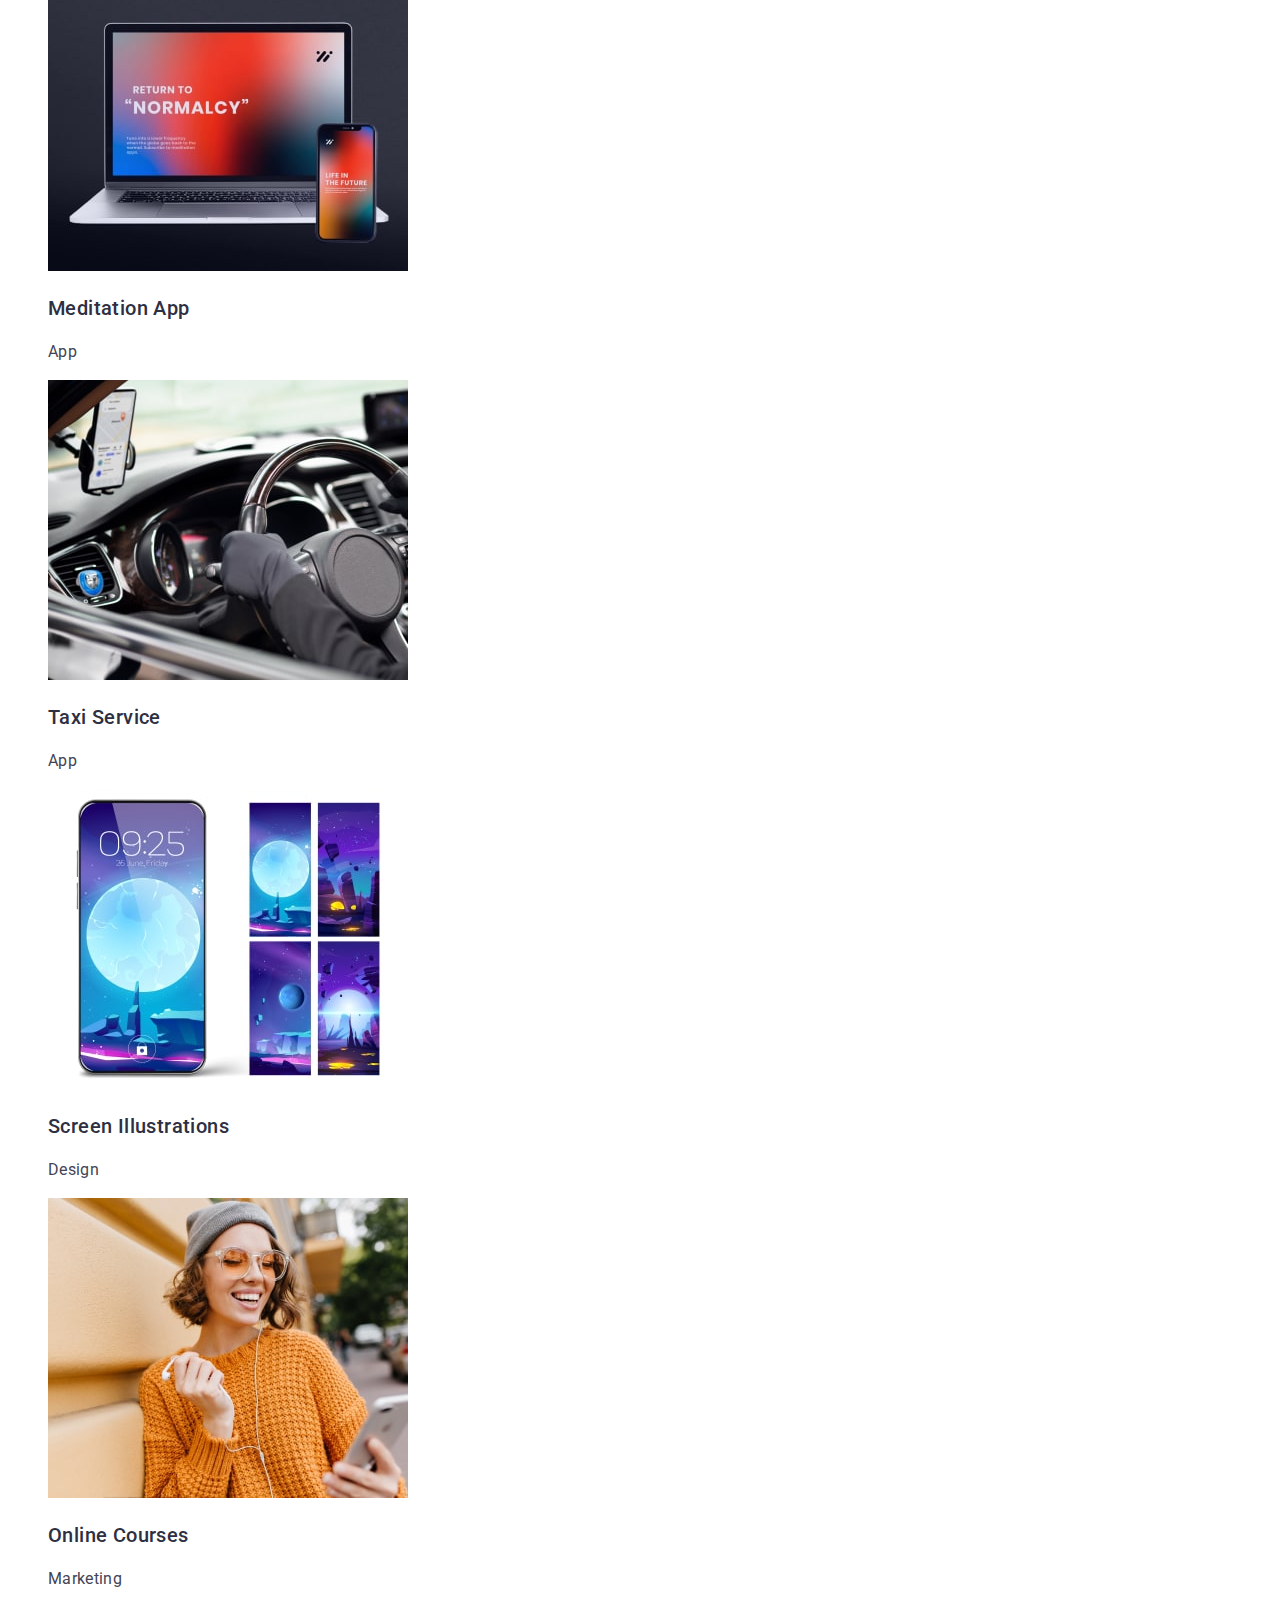
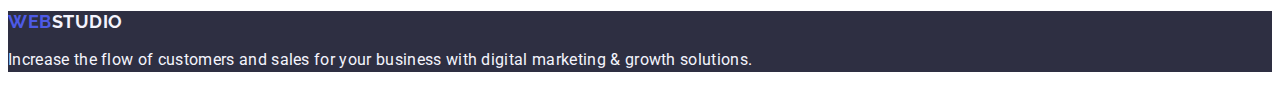
==== commit 457fb431: "css style" ====
--- a/index.html
+++ b/index.html
@@ -95,7 +95,7 @@
 <!-- ======= OUR PORTFOLIO ======= -->
 
 <section class="page-portfolio">
-    <h2 class="title-portfolio">Our Team</h2>
+    <h2 class="title-portfolio">Our Portfolio</h2>
     <ul class="subtitle-portfolio">
         <li class="info-portfolio">
             <img src="./images/img1.jpg" width="360" height="300" alt="img1">
--- a/css/styles.css
+++ b/css/styles.css
@@ -102,11 +102,12 @@
     
           .title-teame {
             font-weight: 500;
-                font-size: 20px;
-                line-height: 1.2;
+                font-size: 36px;
+                line-height: 1.11;
                 letter-spacing: 0.02em;
                 text-align: center;
                 color: #2e2f42;
+                text-transform: capitalize;
           }
     
           .person-page {
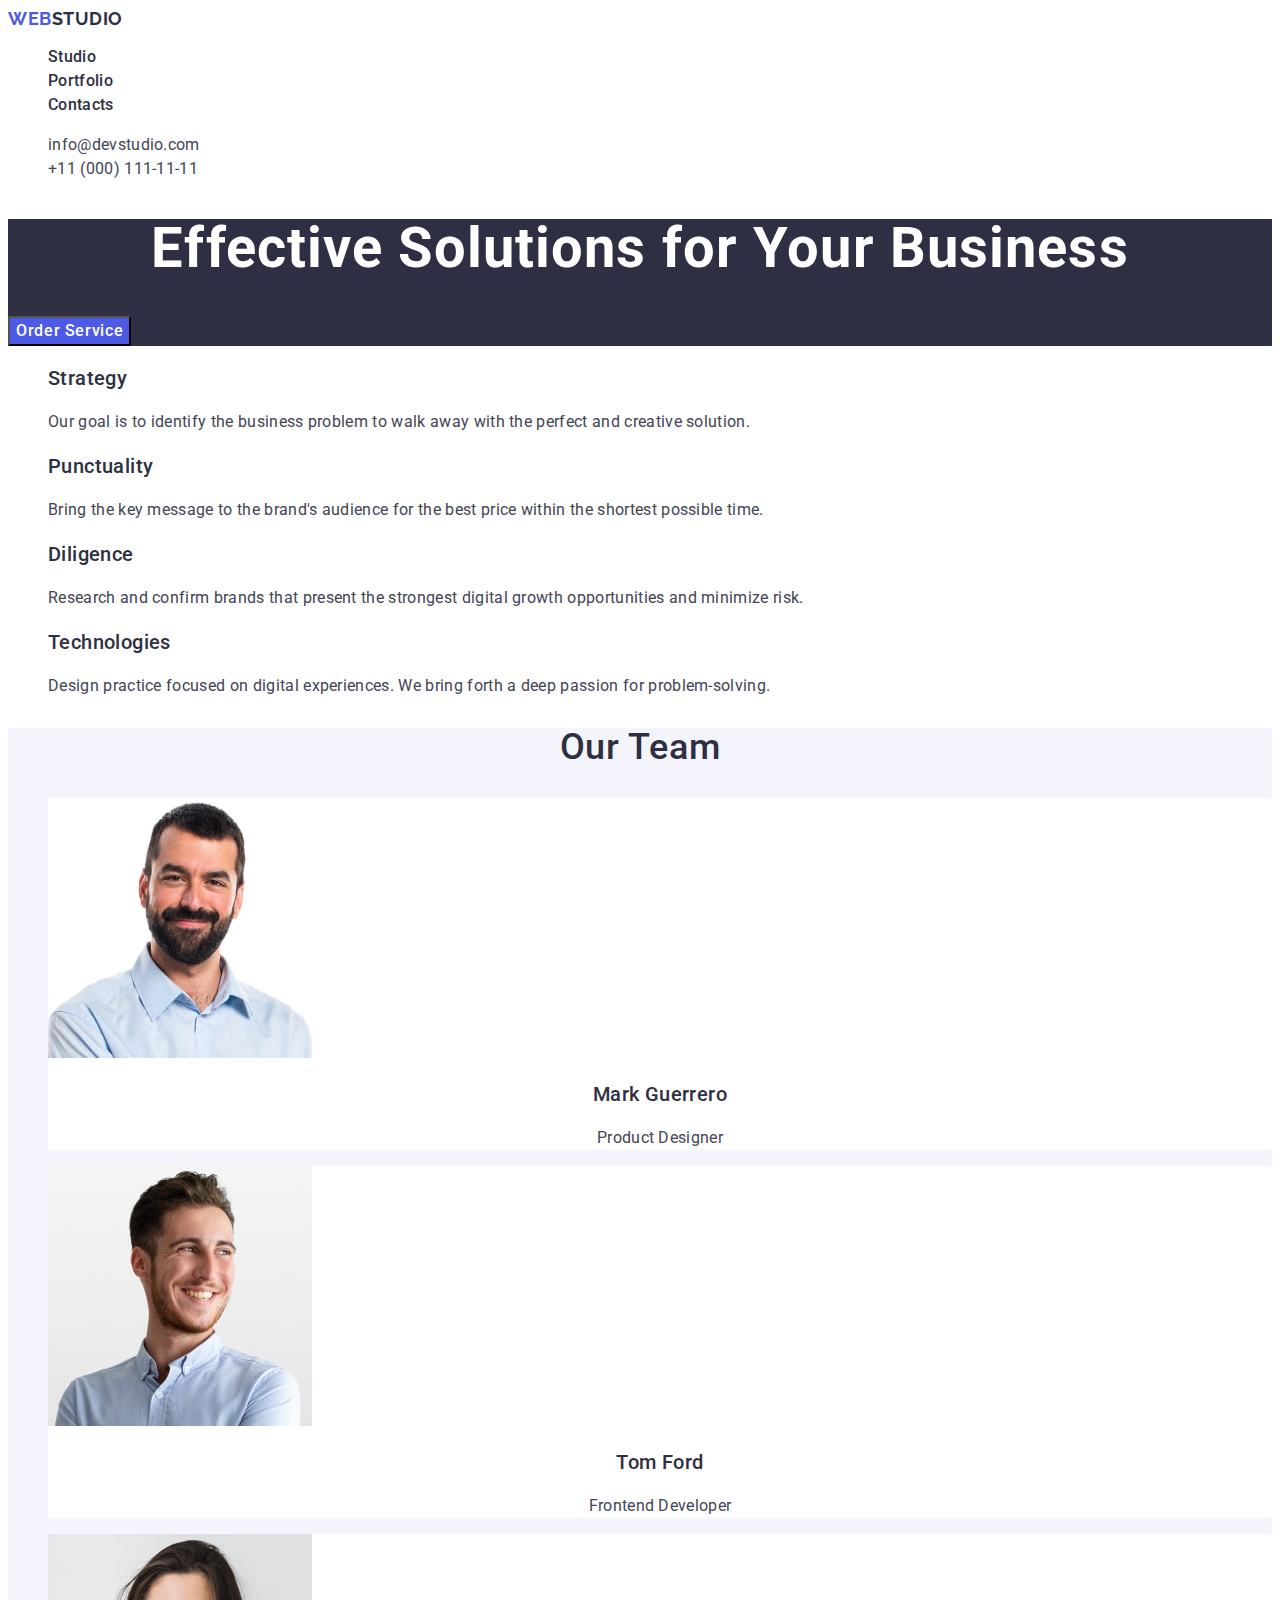
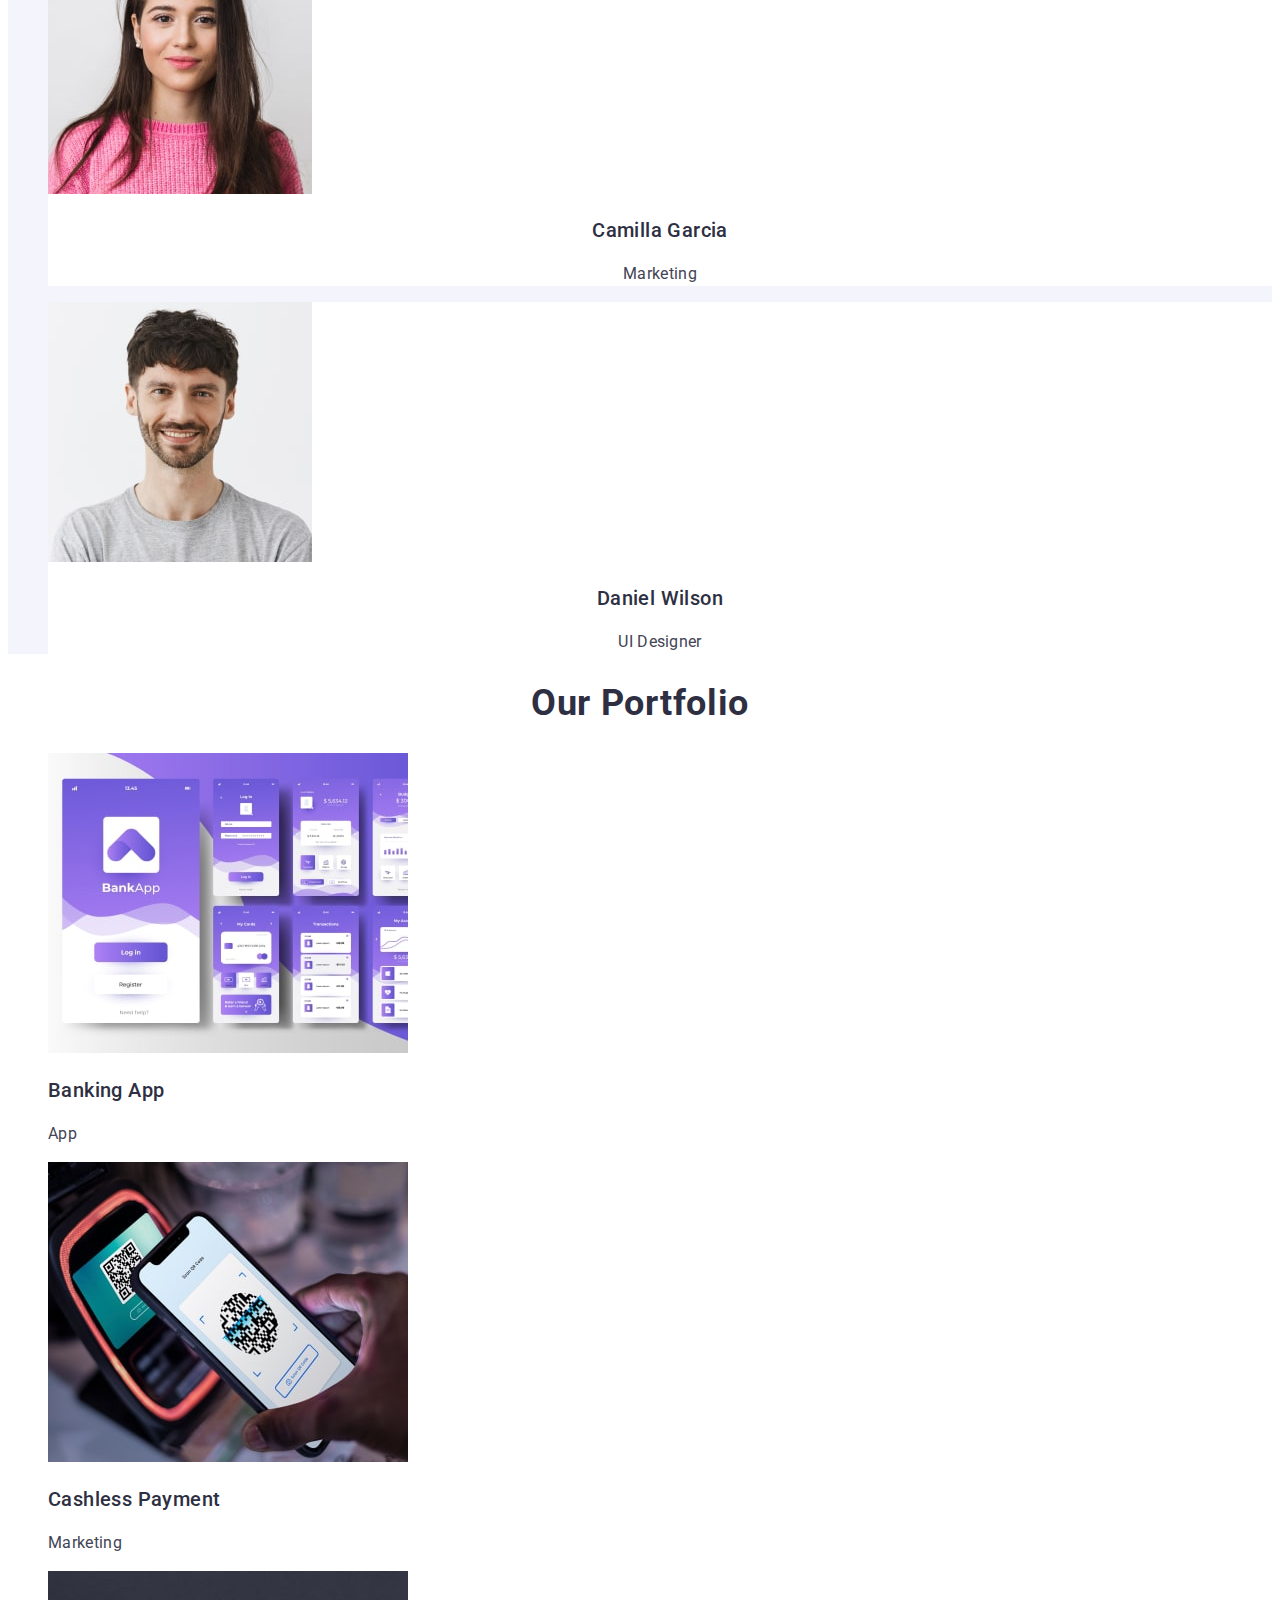
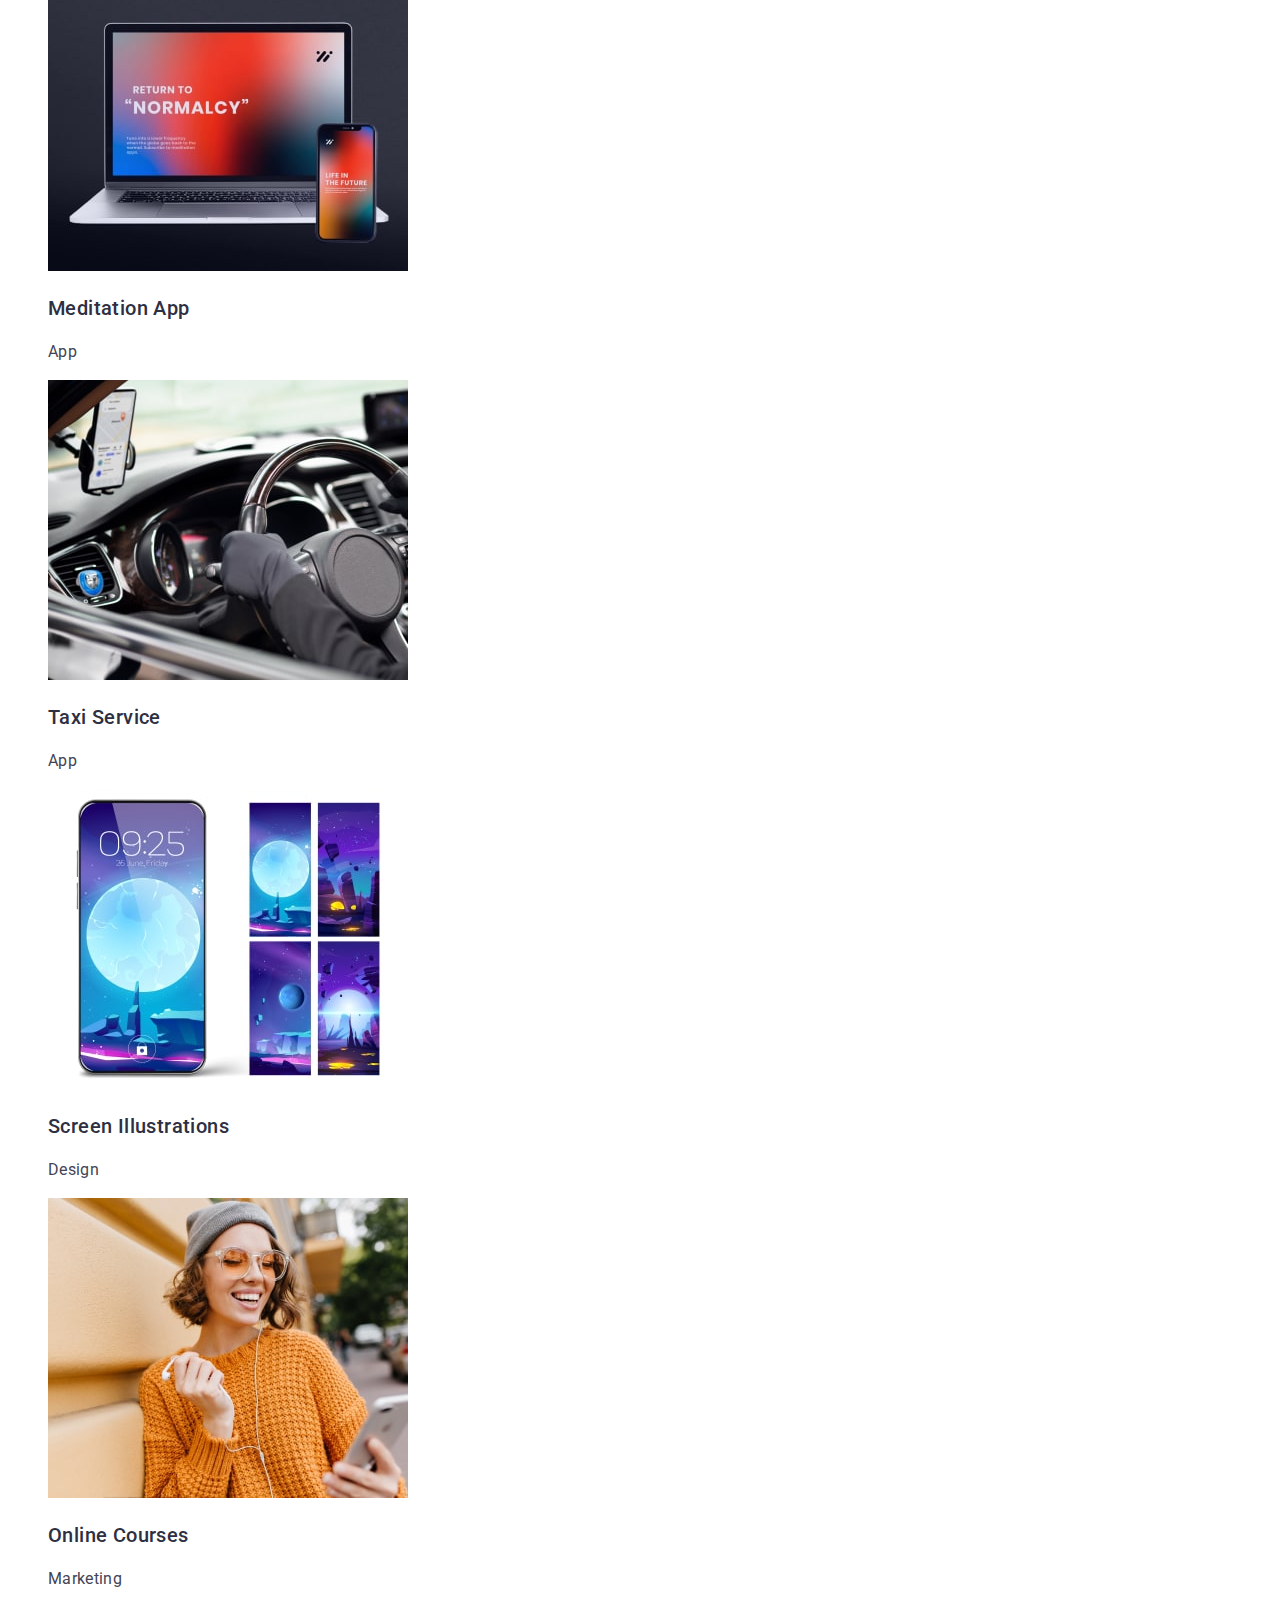
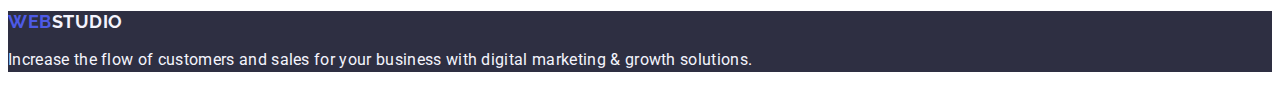
==== commit da8fc474: "css style" ====
--- a/index.html
+++ b/index.html
@@ -81,7 +81,7 @@
         </li>
         <li class="person-page">
             <img src="./images/Camila-min.jpg" width="264" height="260" alt="Camila Garcia">
-            <h3 class="team-person-name" >Camila Garcia</h3>
+            <h3 class="team-person-name" >Camilla Garcia</h3>
             <p class="team-person-info">Marketing</p>
         </li>
         <li class="person-page">
--- a/css/styles.css
+++ b/css/styles.css
@@ -80,14 +80,16 @@
              /* ======= BENEFITS STYLES ======= */
                     
                          .subtitle-benefits {
-                            font-weight: 500;
-                            font-size: 20px;
-                            line-height: 1.2;
-                            letter-spacing: 0.02em;
-                            color: #2e2f42;}
+                            font-family: "Roboto", sans-serif;
+                                font-weight: 500;
+                                font-size: 20px;
+                                line-height: 1.2;
+                                letter-spacing: 0.02em;
+                                color: #2e2f42;}
             
                          .info-benefits {
-                            font-weight: 400;
+                            font-family: "Roboto", sans-serif;
+                                font-weight: 400;
                                 font-size: 16px;
                                 line-height: 1.5;
                                 letter-spacing: 0.02em;
@@ -137,10 +139,11 @@
   .title-portfolio {
     font-weight: 700;
         font-size: 36px;
-        line-height: 1.11111;
+        line-height: 1.11;
         letter-spacing: 0.02em;
         text-align: center;
         color: #2e2f42;
+        text-transform: capitalize;
   }
 
   .subtitle-portfolio {
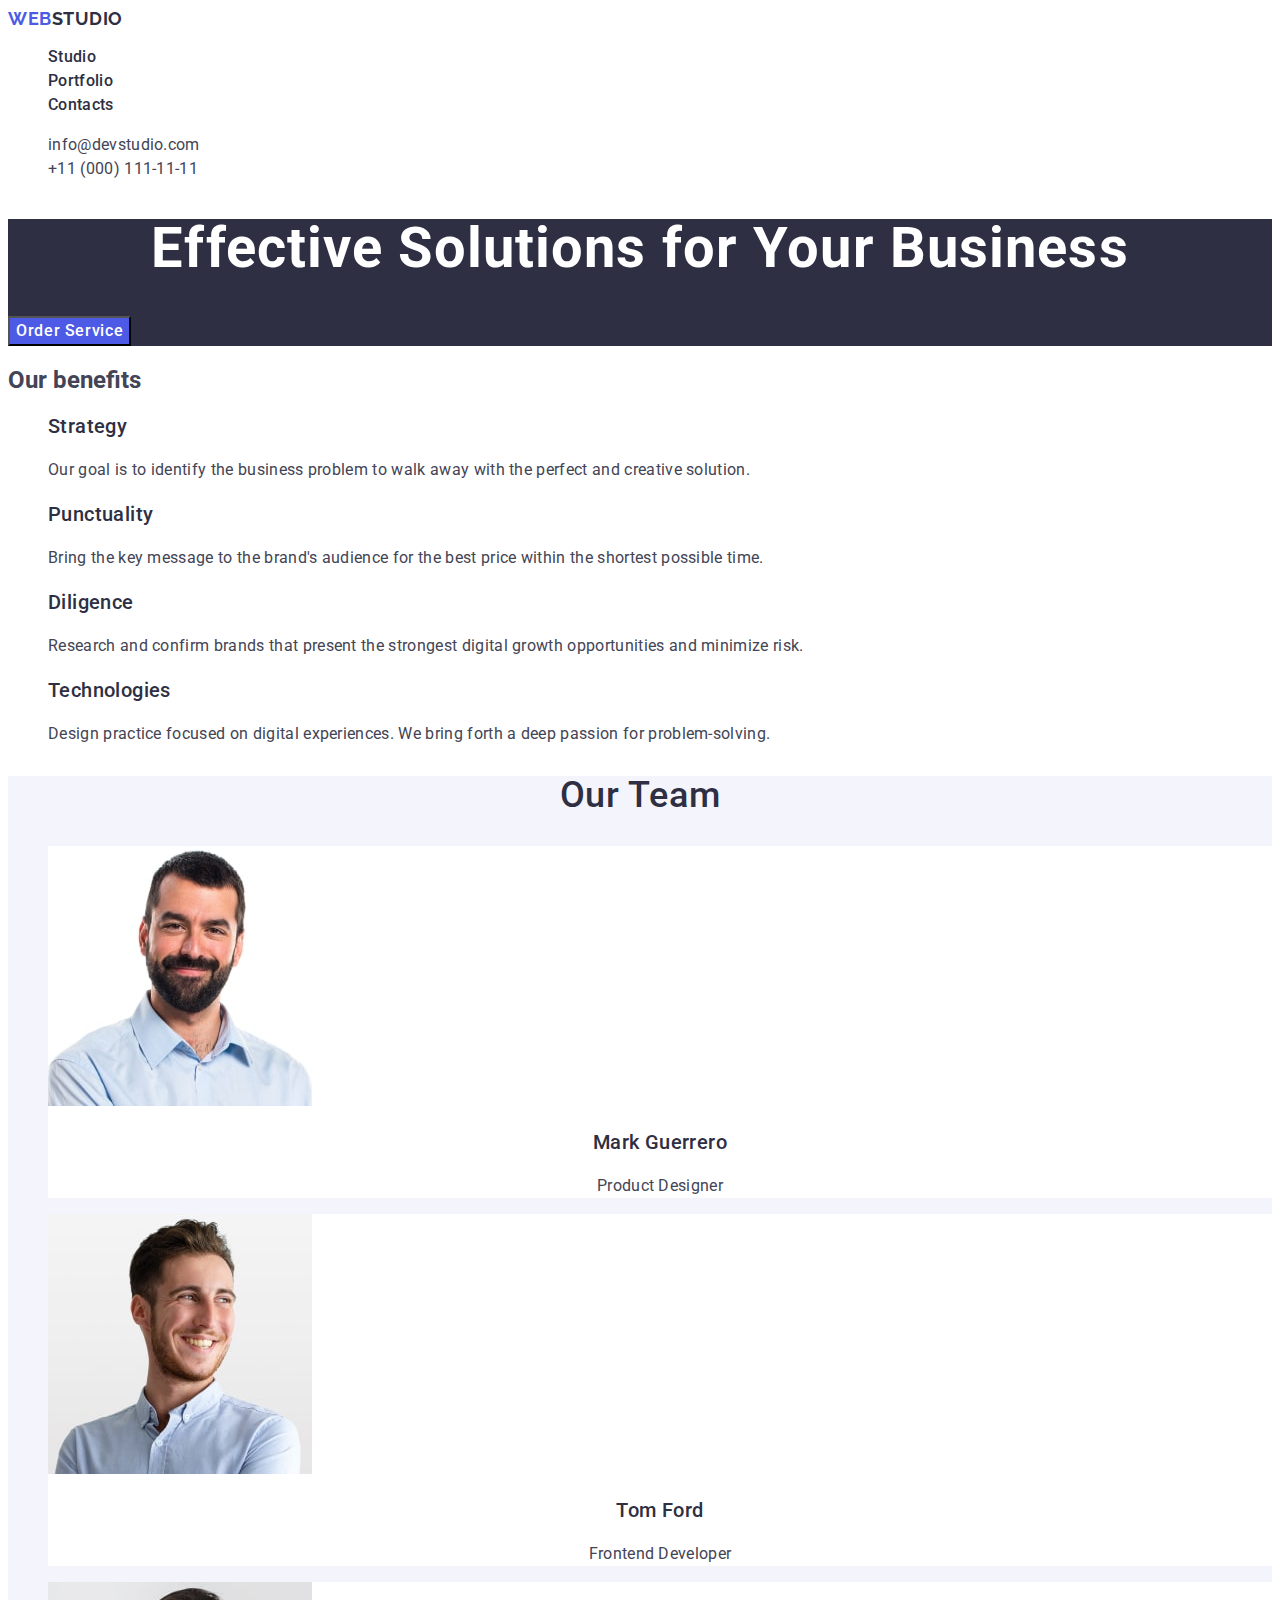
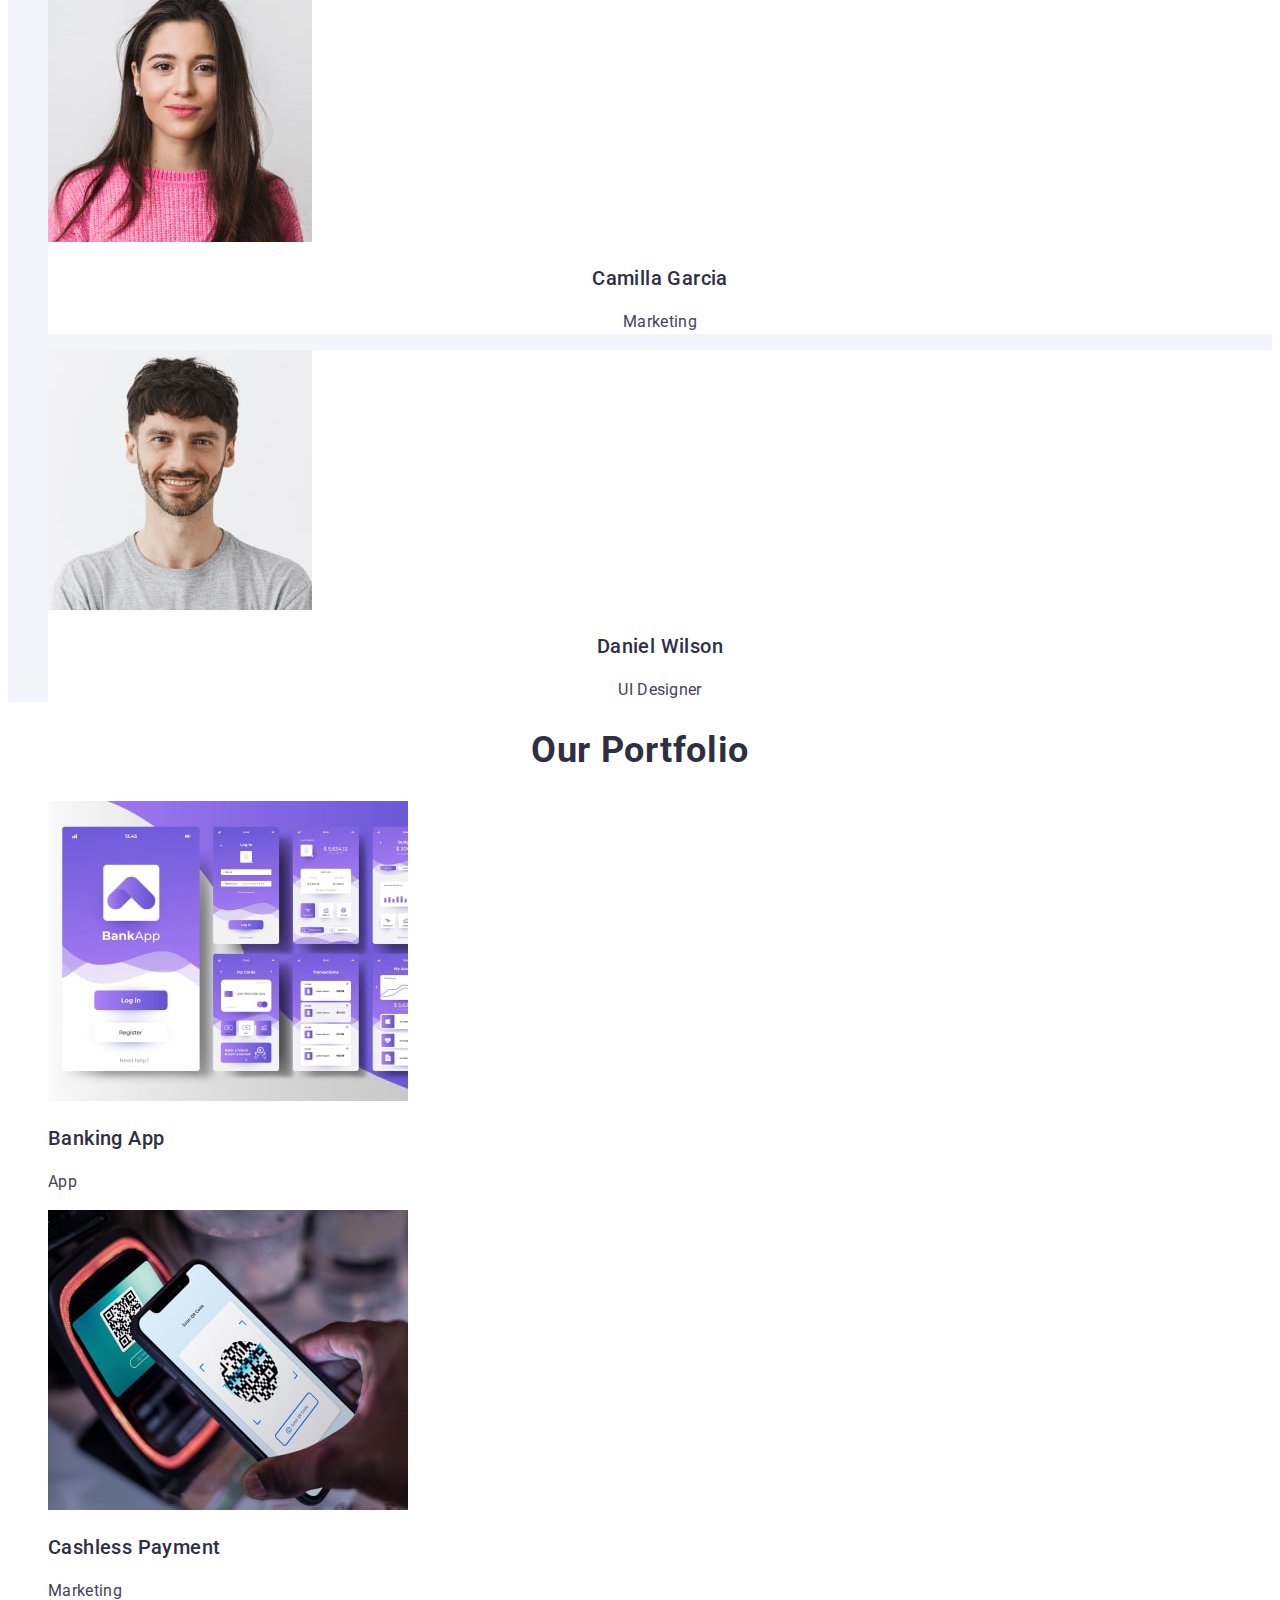
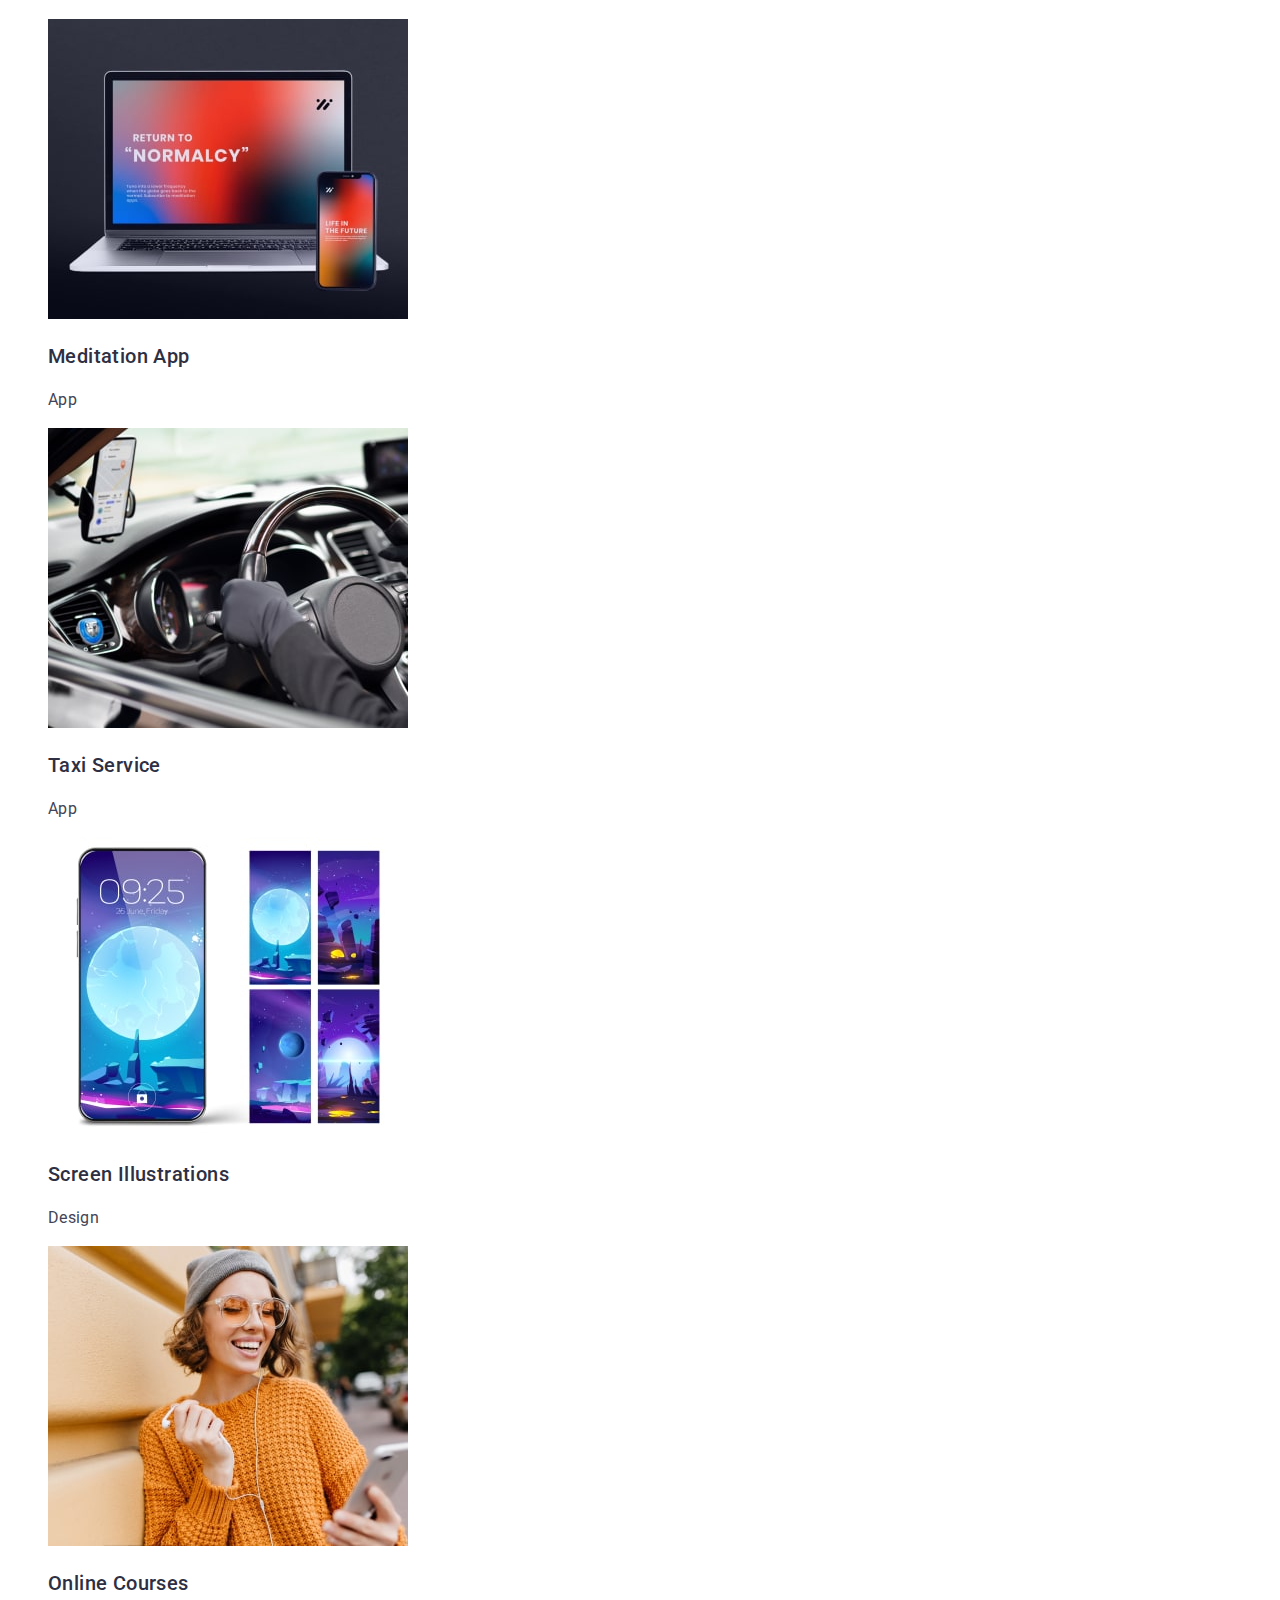
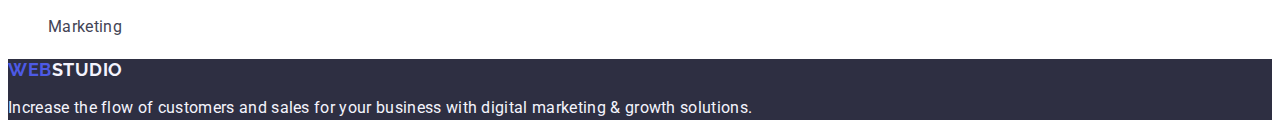
==== commit 787363eb: "css style" ====
--- a/index.html
+++ b/index.html
@@ -44,6 +44,7 @@
 </section>
 <!-- ======= BENEFITS ======= -->
 <section class="page-benefits">
+    <h2 class="title-benefits">Our benefits</h2>
     <ul class="subtitle">
         <li class="benefits">
             <h3 class="subtitle-benefits">Strategy</h3>
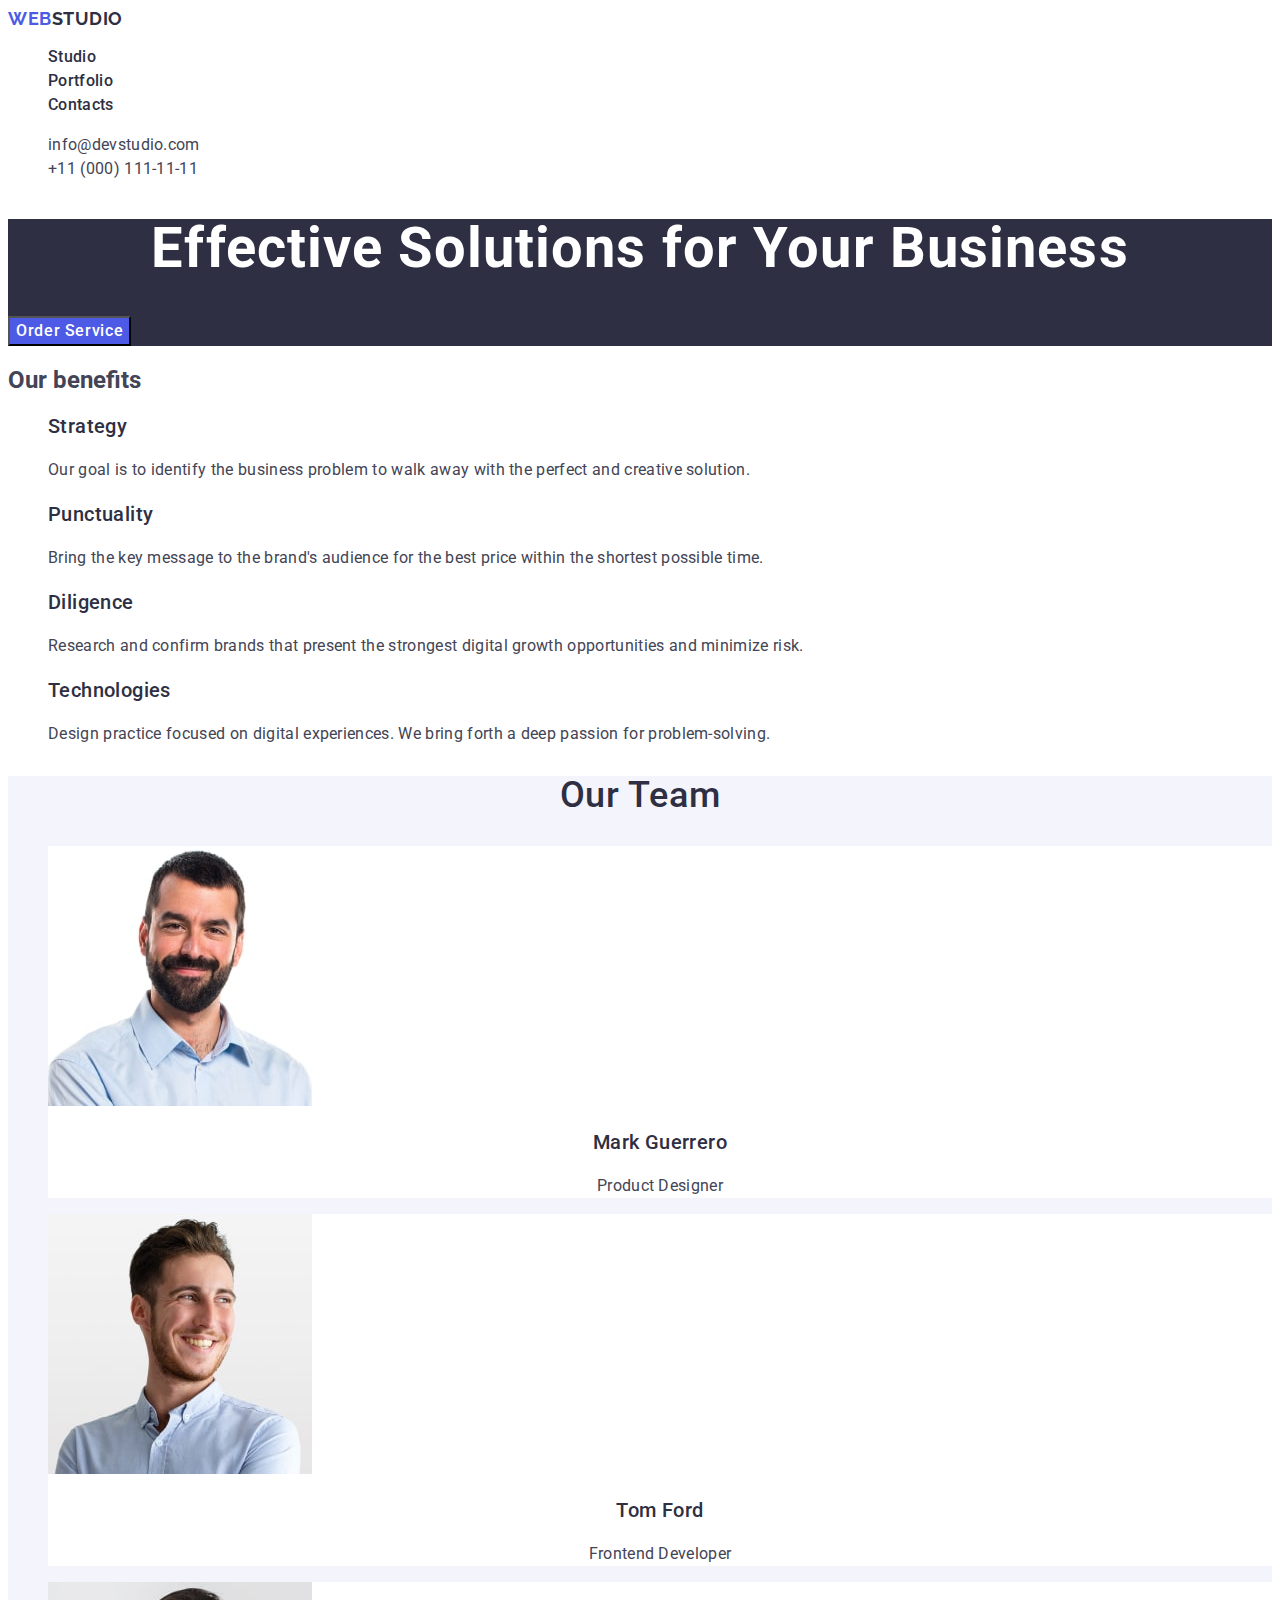
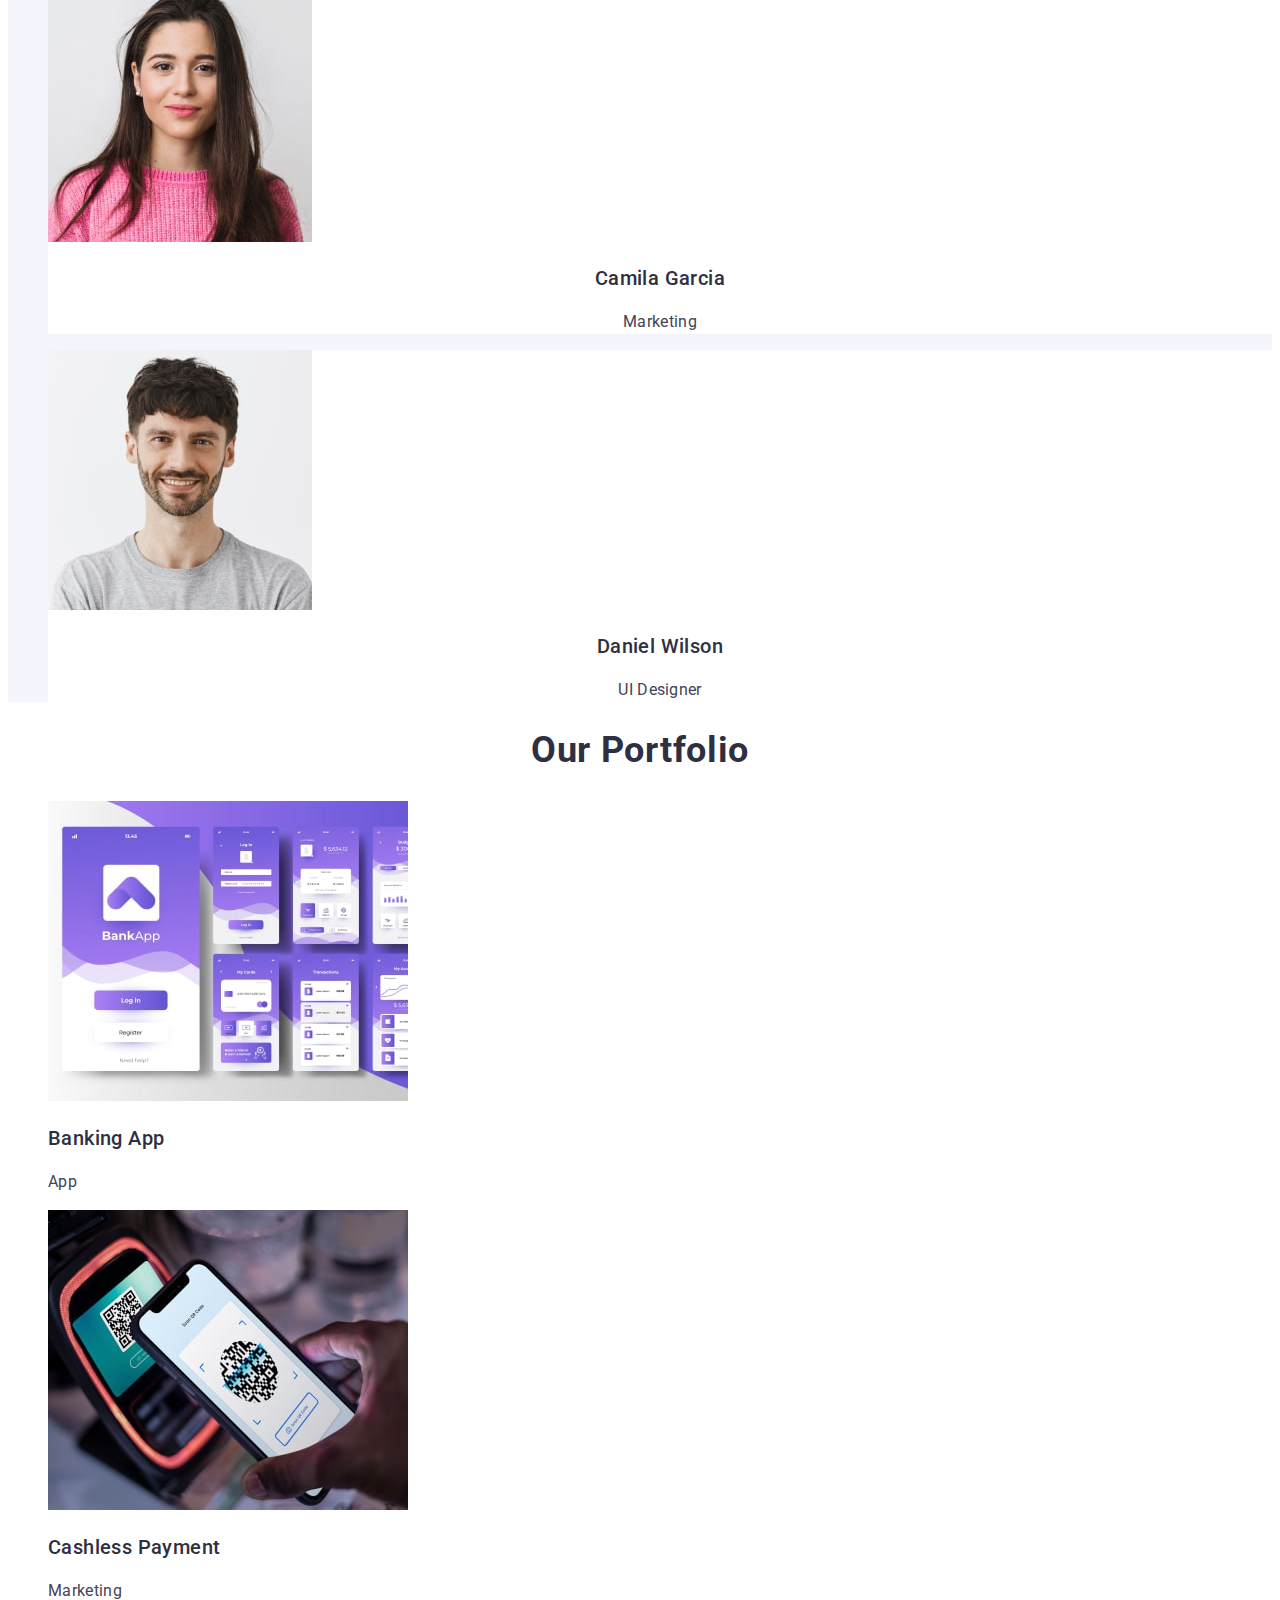
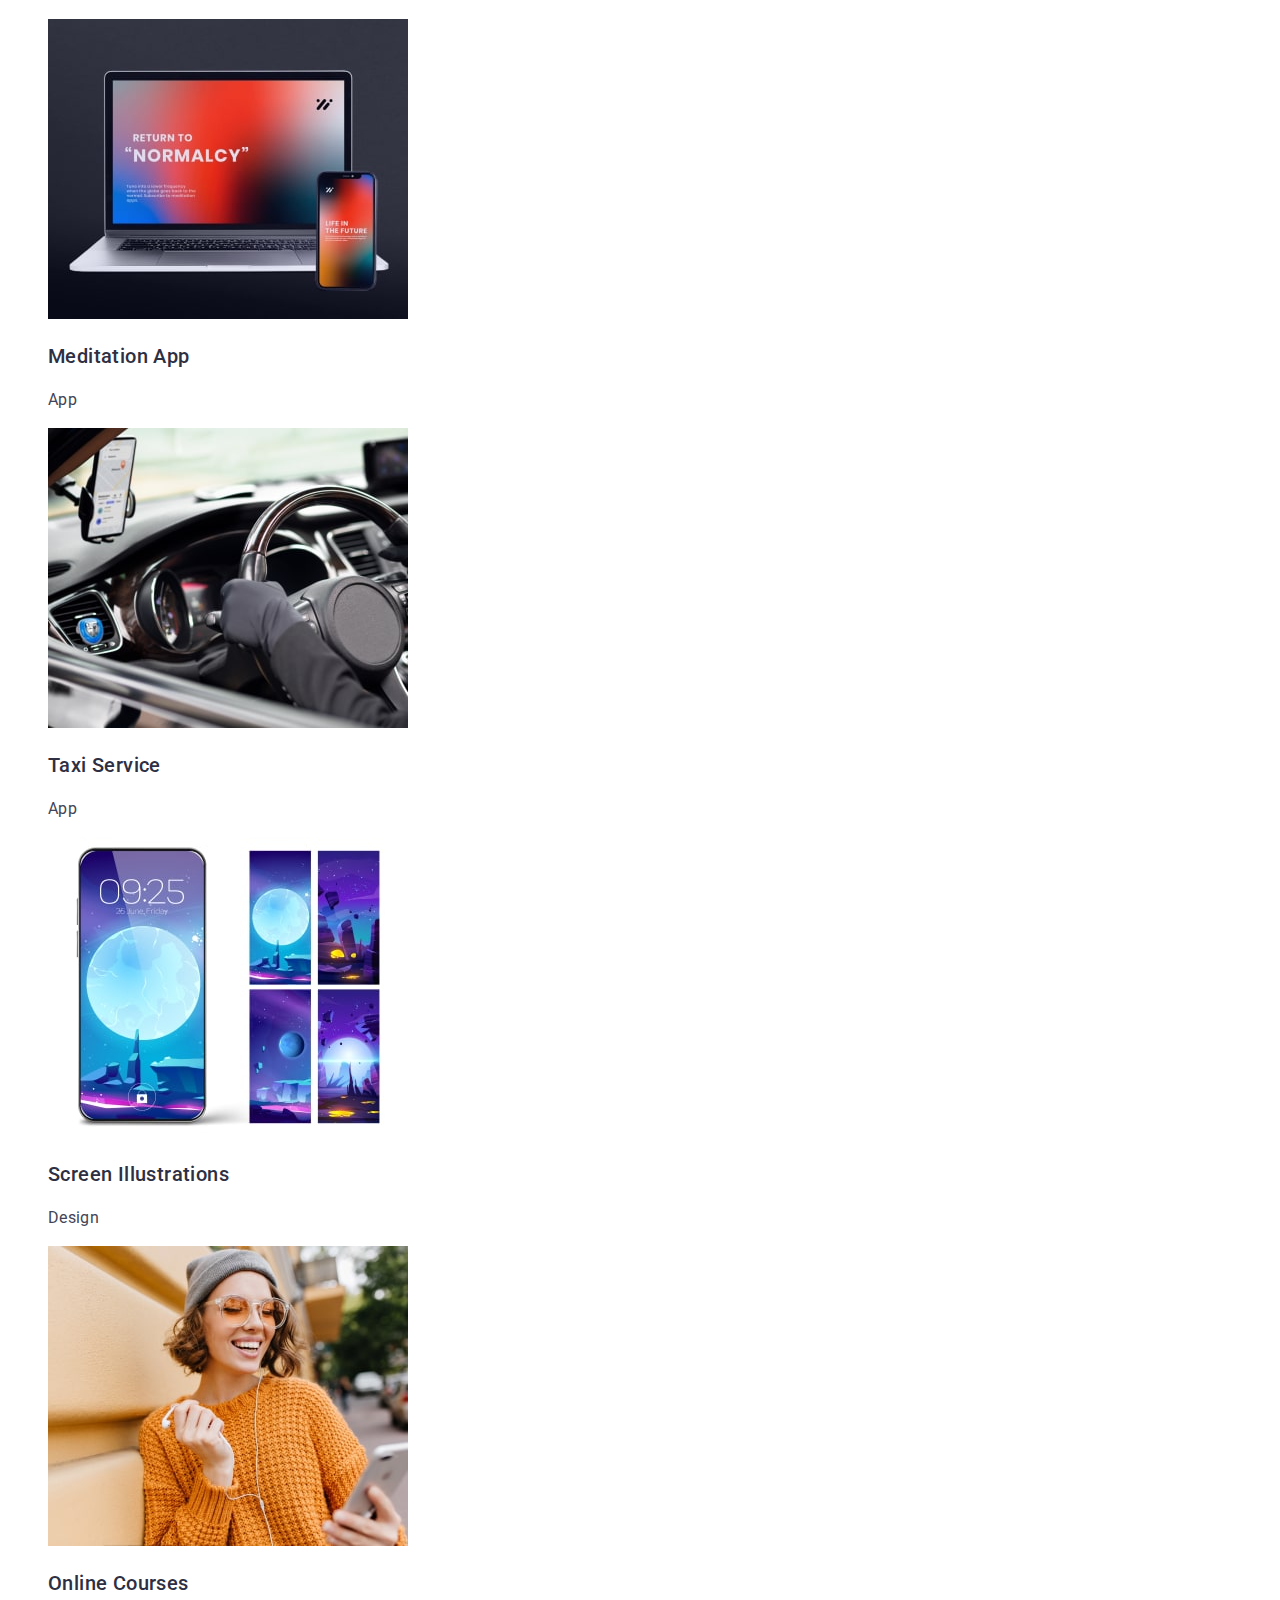
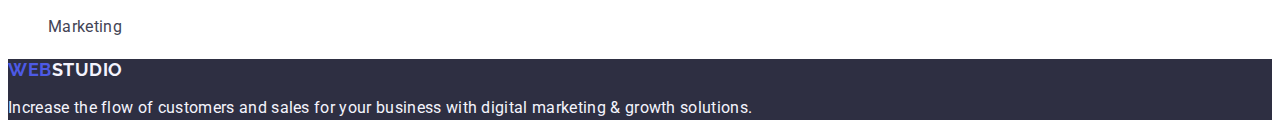
==== commit 130a0e53: "css style" ====
--- a/index.html
+++ b/index.html
@@ -82,7 +82,7 @@
         </li>
         <li class="person-page">
             <img src="./images/Camila-min.jpg" width="264" height="260" alt="Camila Garcia">
-            <h3 class="team-person-name" >Camilla Garcia</h3>
+            <h3 class="team-person-name" >Camila Garcia</h3>
             <p class="team-person-info">Marketing</p>
         </li>
         <li class="person-page">
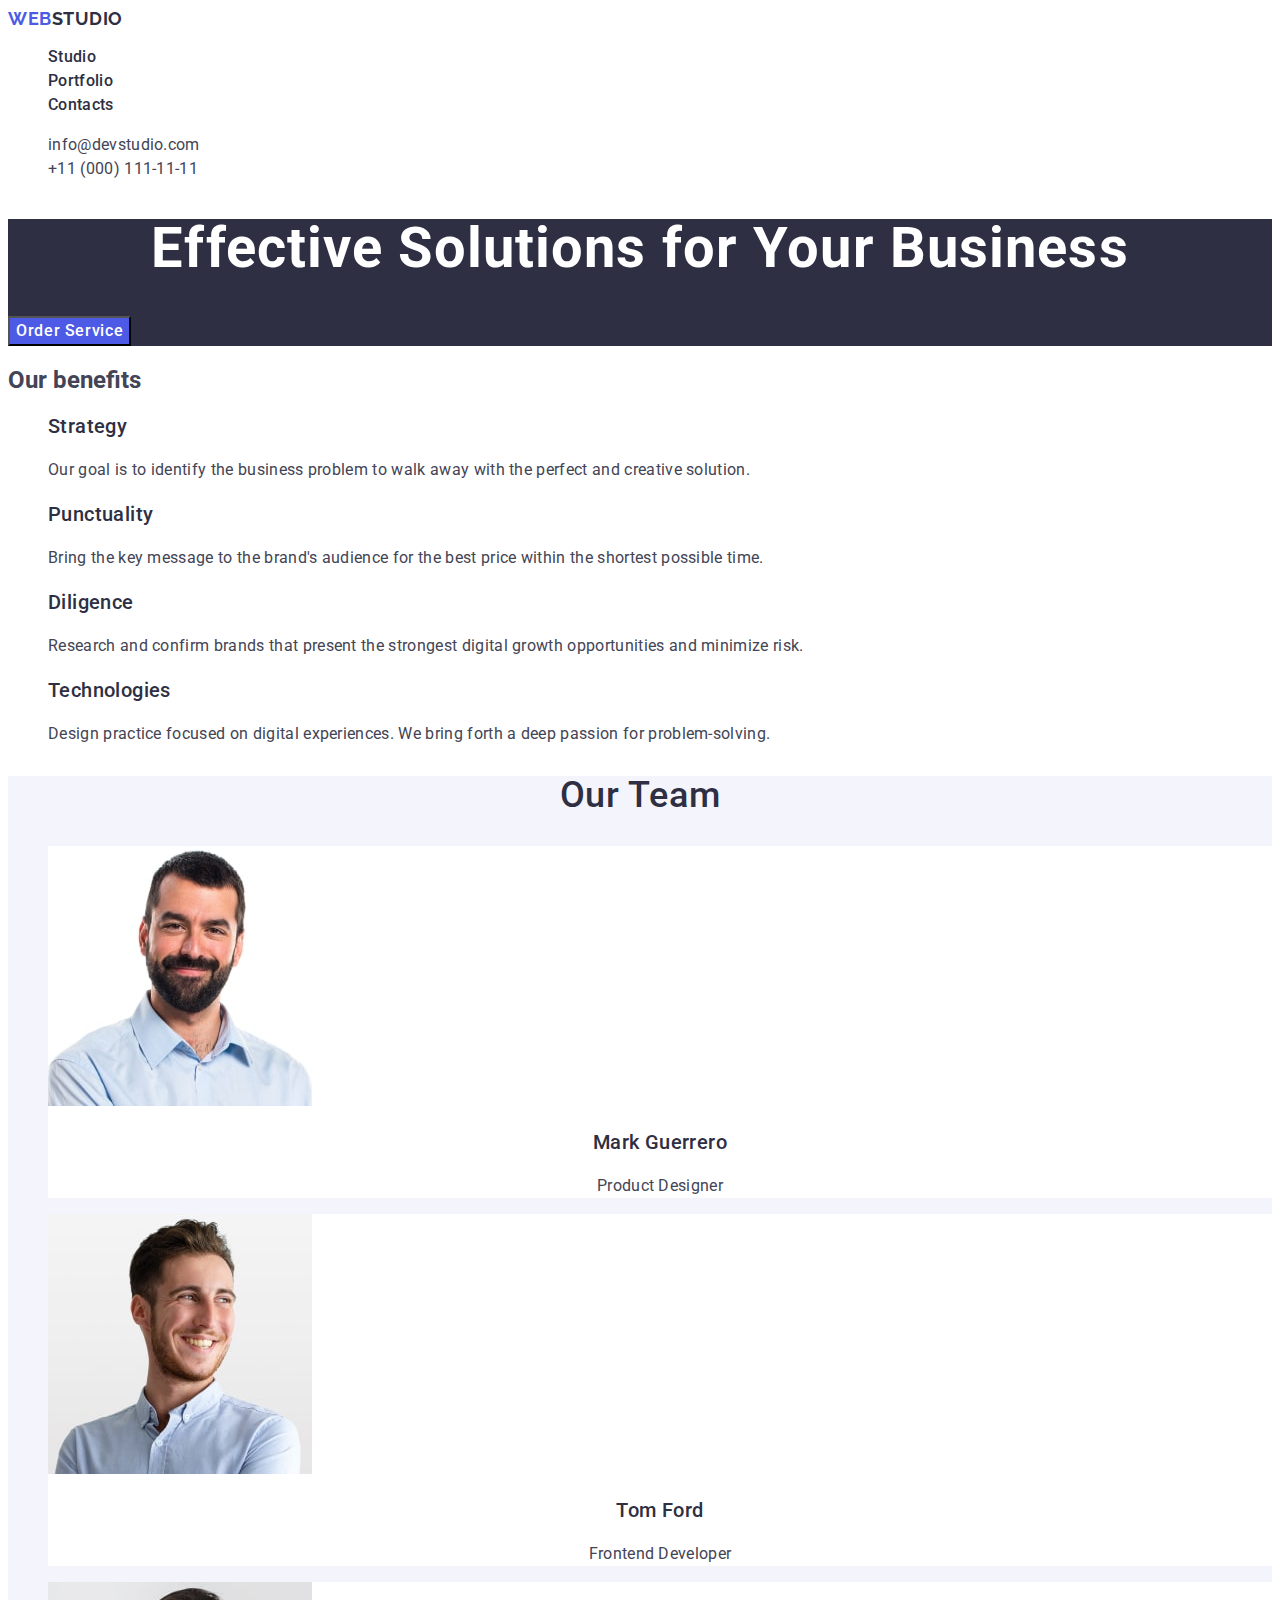
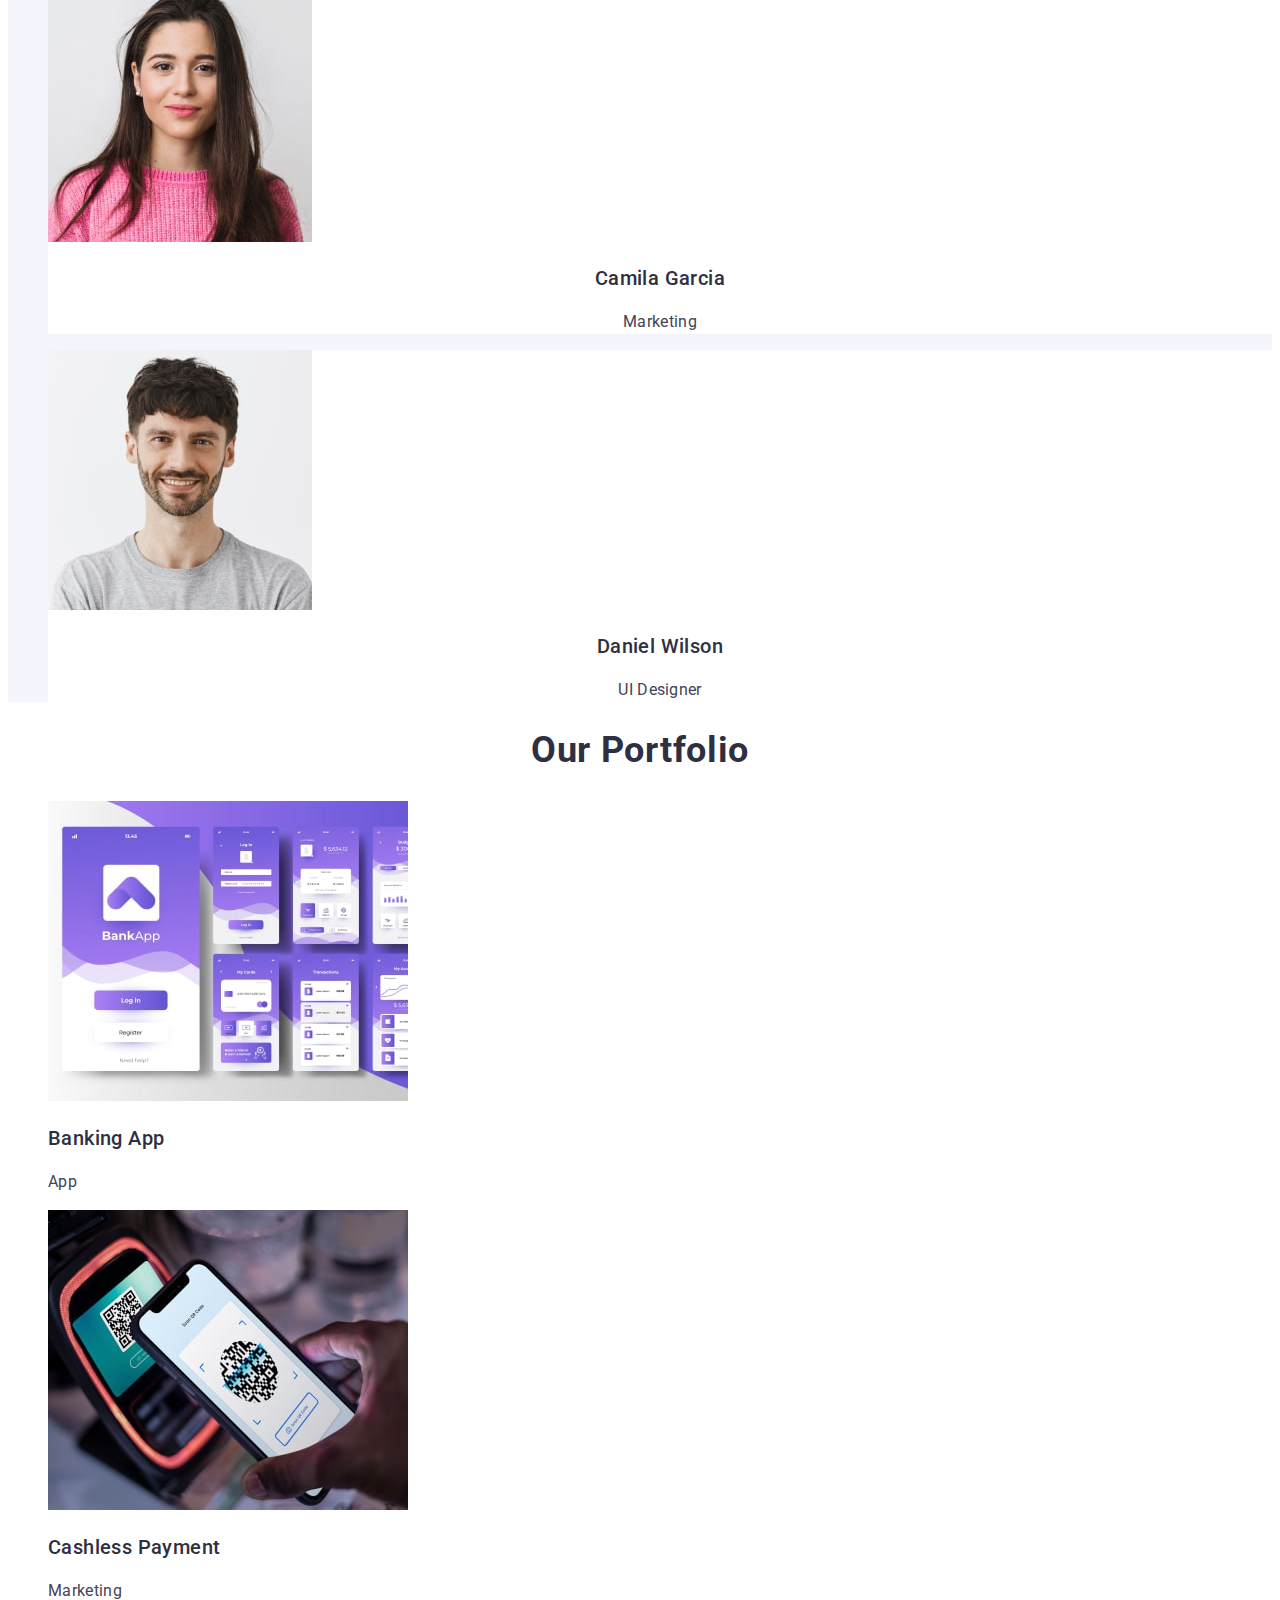
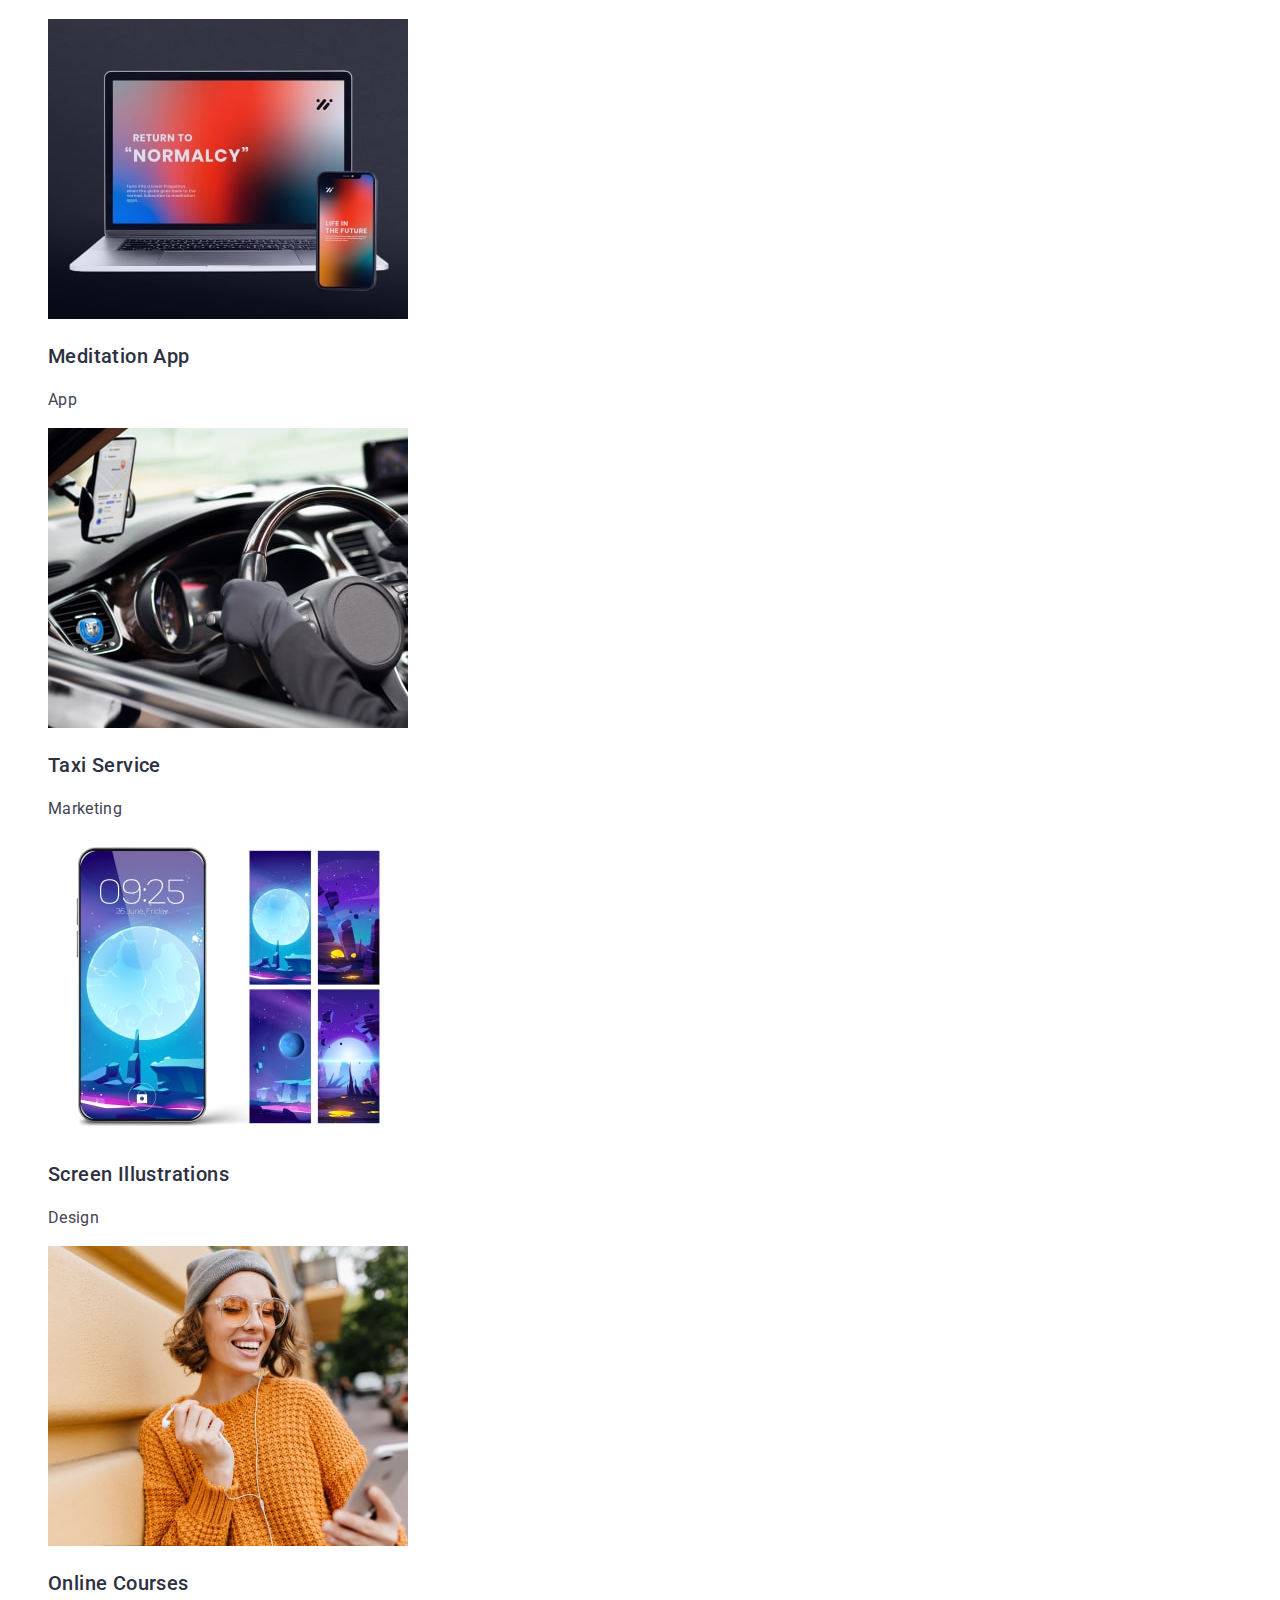
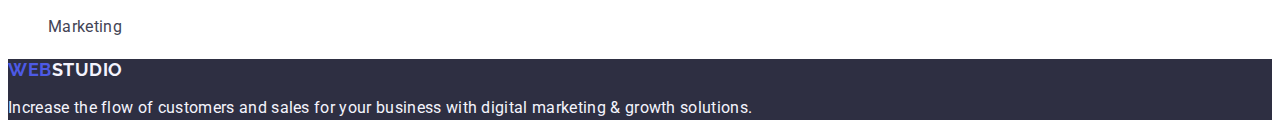
==== commit 67d7afaf: "css style" ====
--- a/index.html
+++ b/index.html
@@ -116,7 +116,7 @@
         <li class="info-portfolio">
             <img src="./images/img4.jpg" width="360" height="300" alt="img4">
                 <h3 class="caption-portfolio">Taxi Service</h3>
-                    <p class="desc-caption-portfolio">App</p>
+                    <p class="desc-caption-portfolio">Marketing</p>
         </li>
         <li class="info-portfolio">
             <img src="./images/img5.jpg" width="360" height="300" alt="img5">
